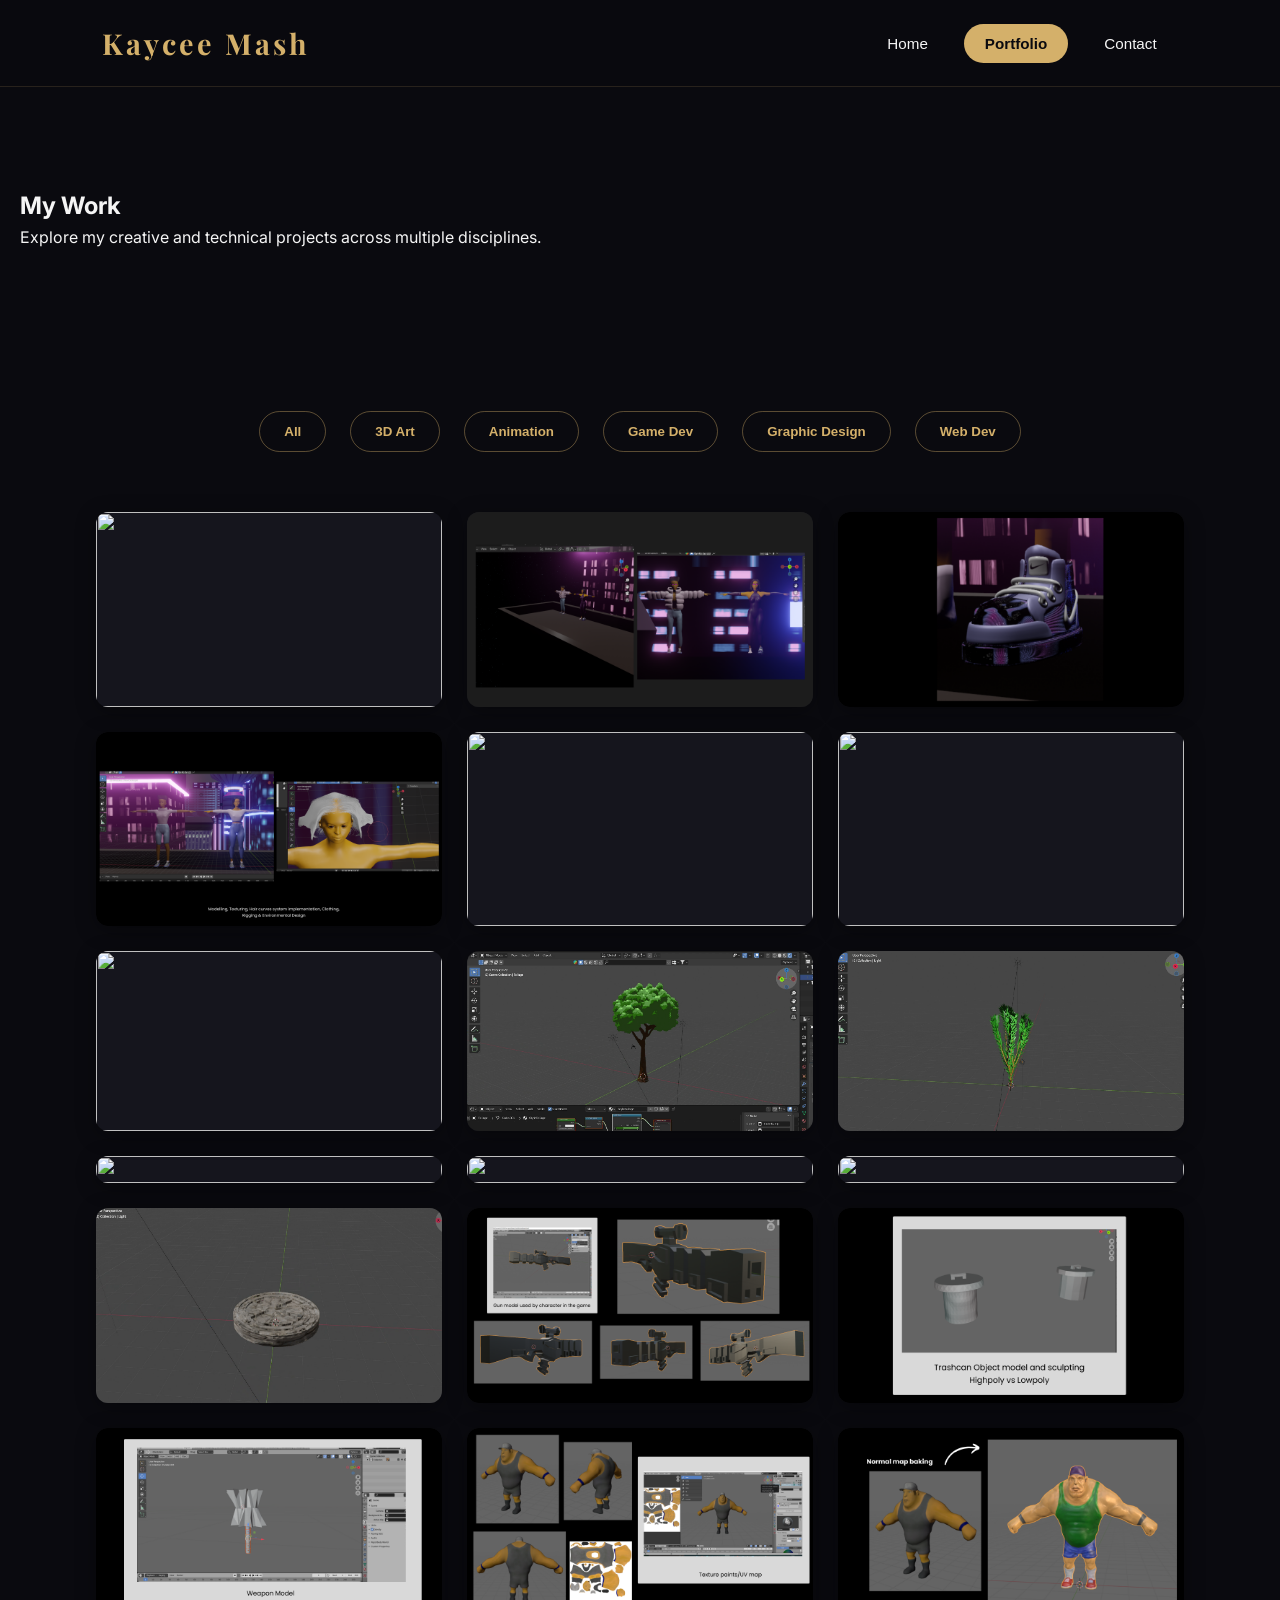
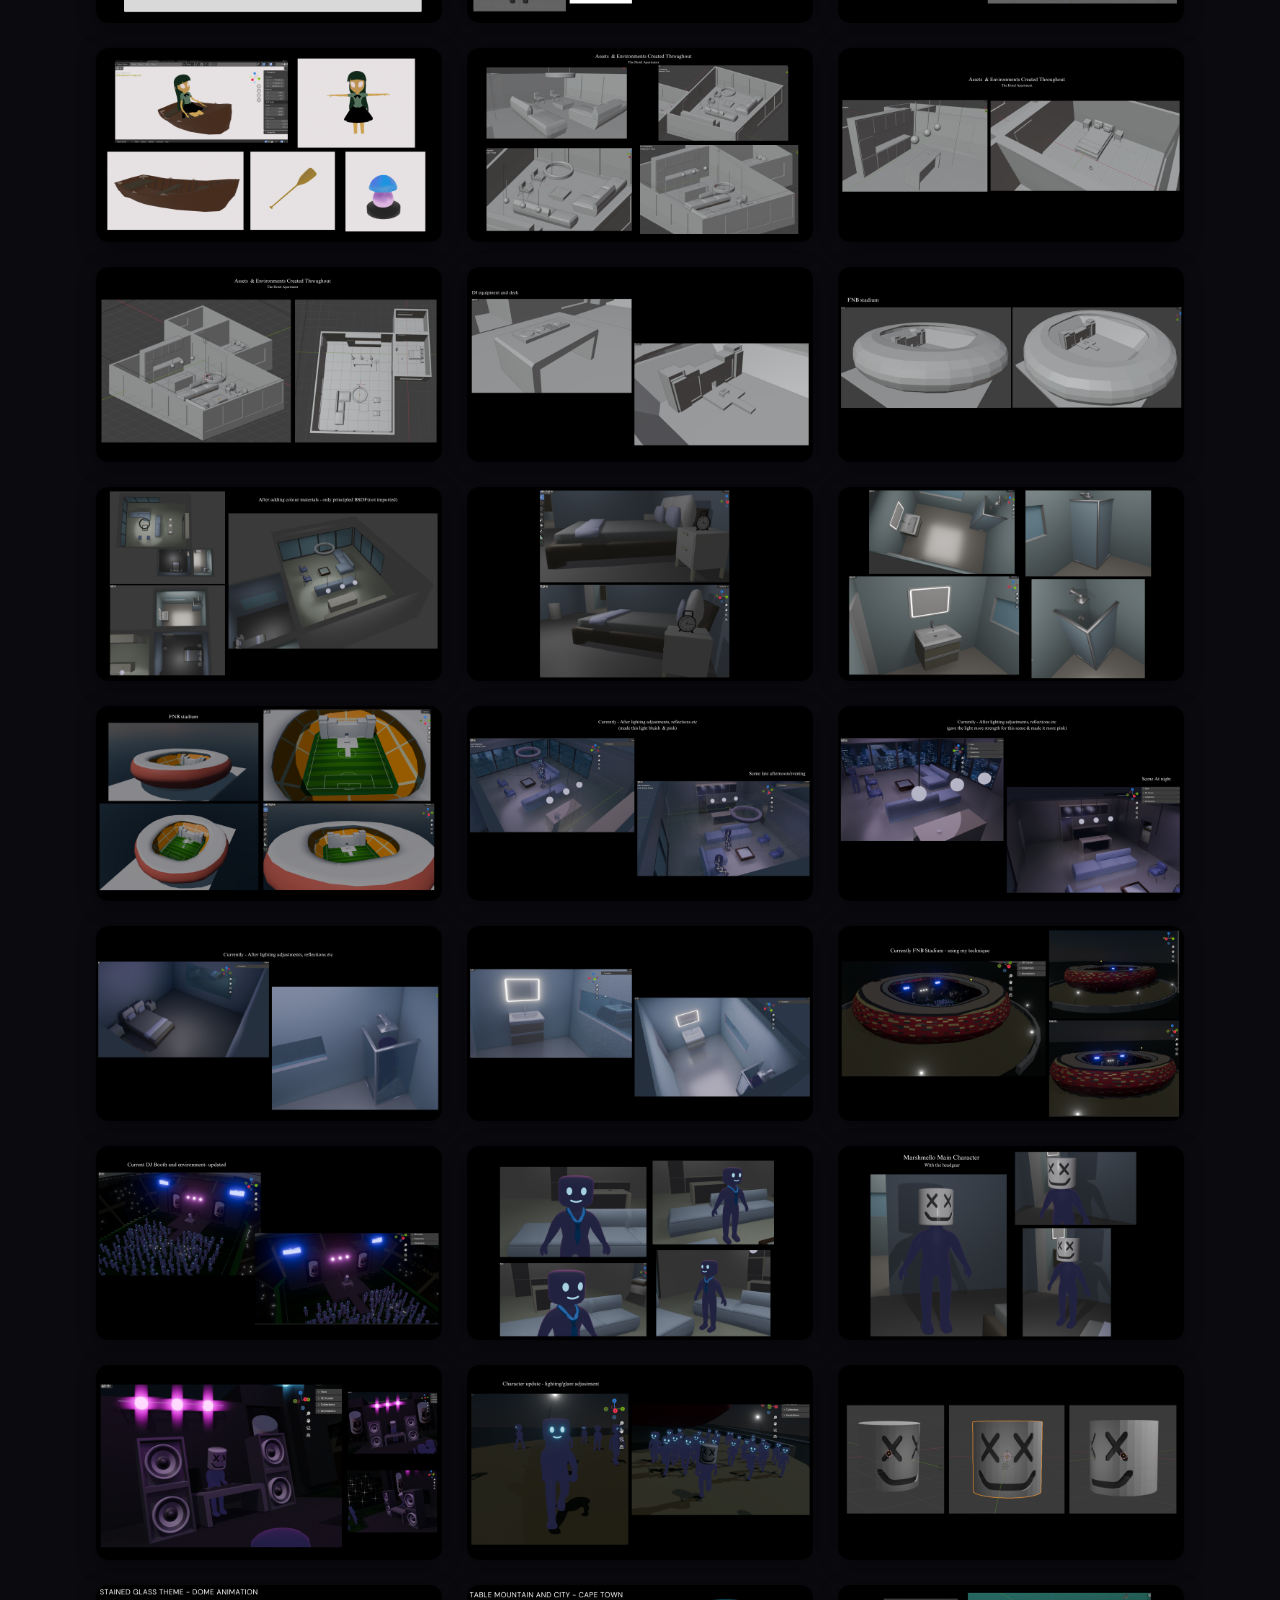
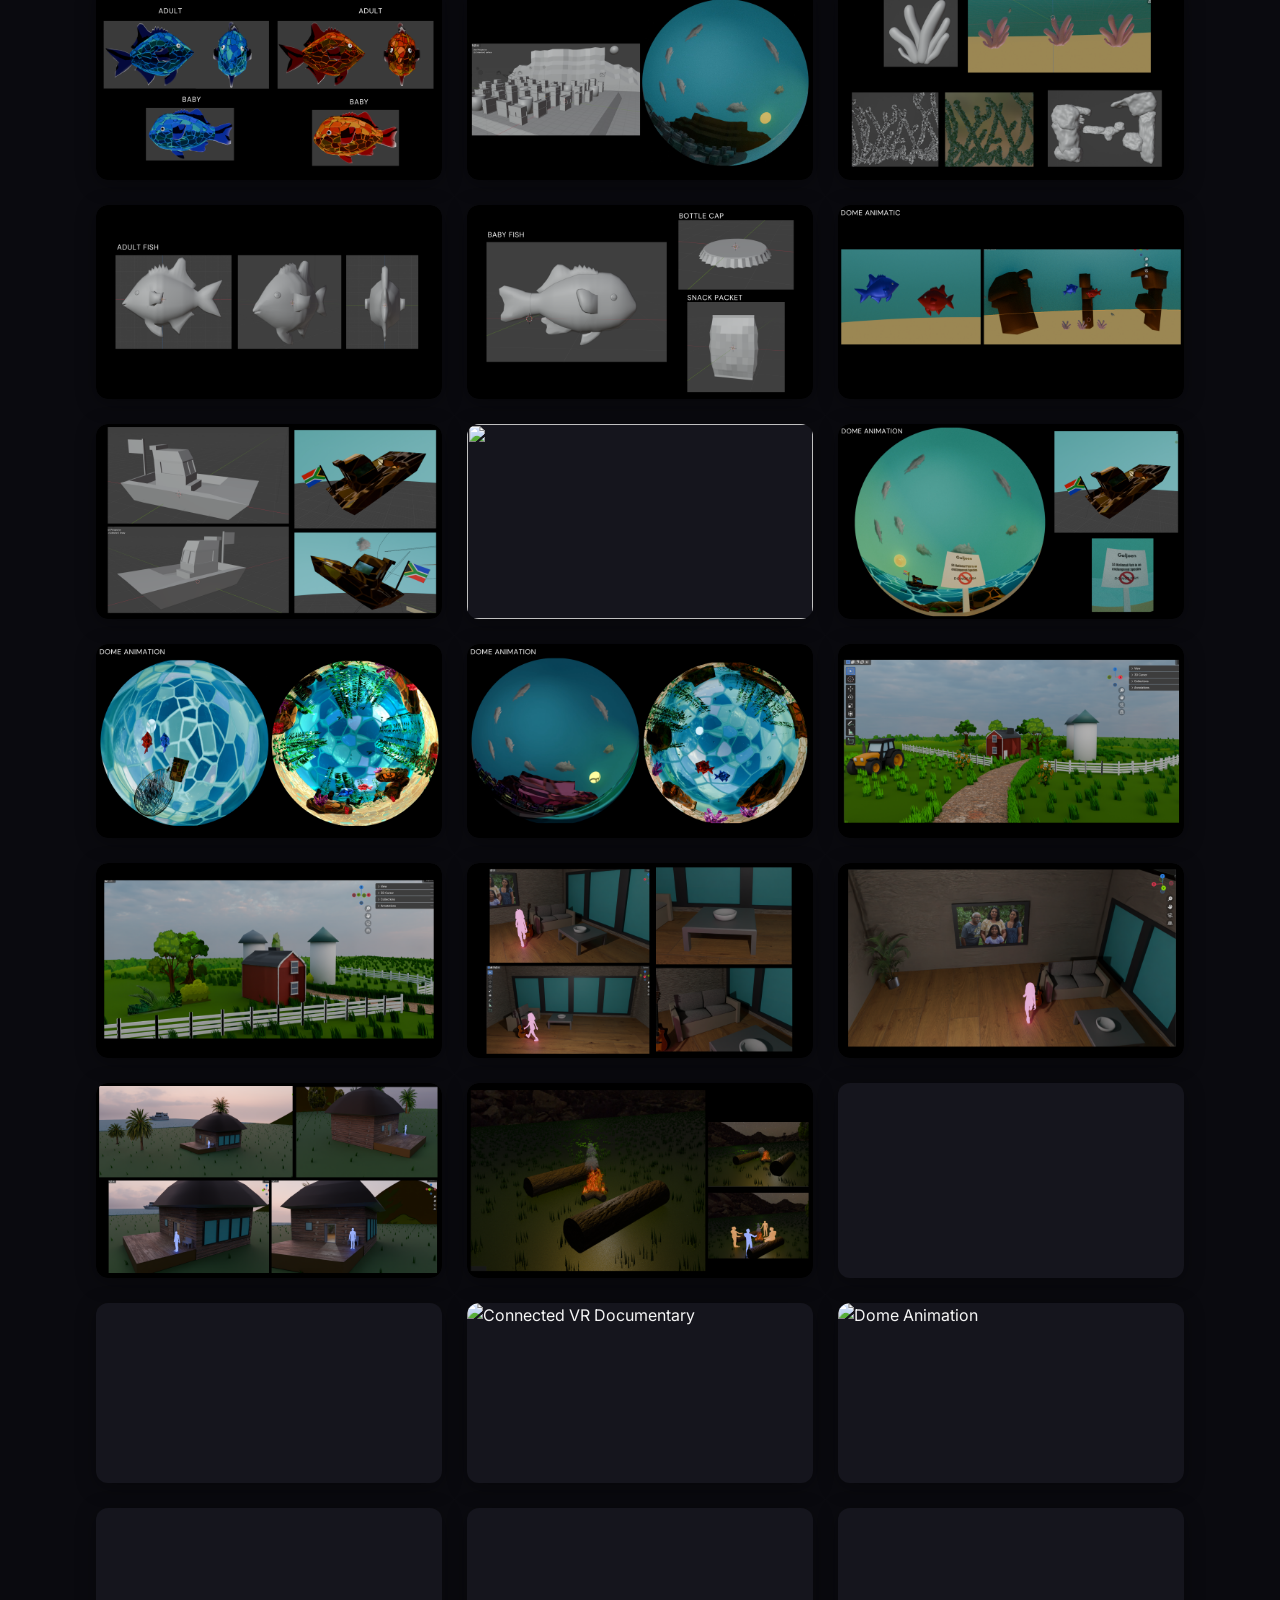
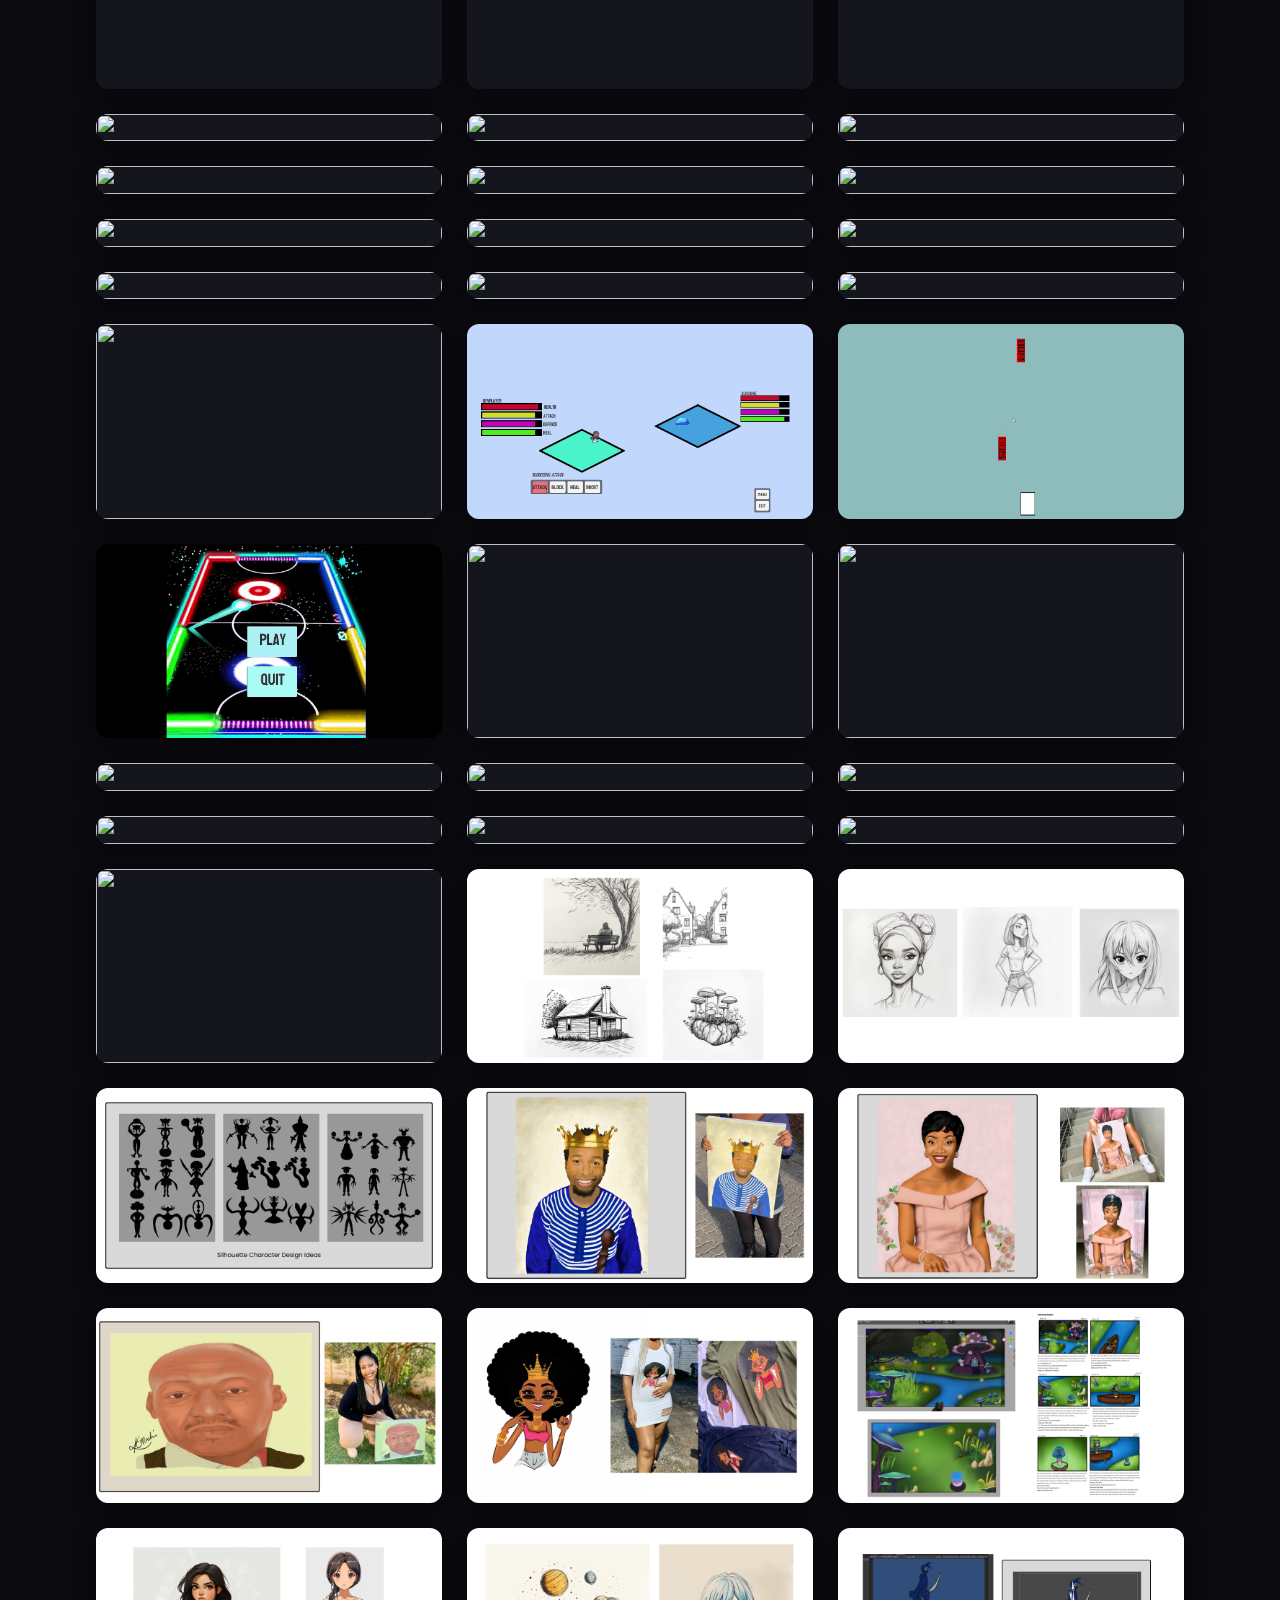
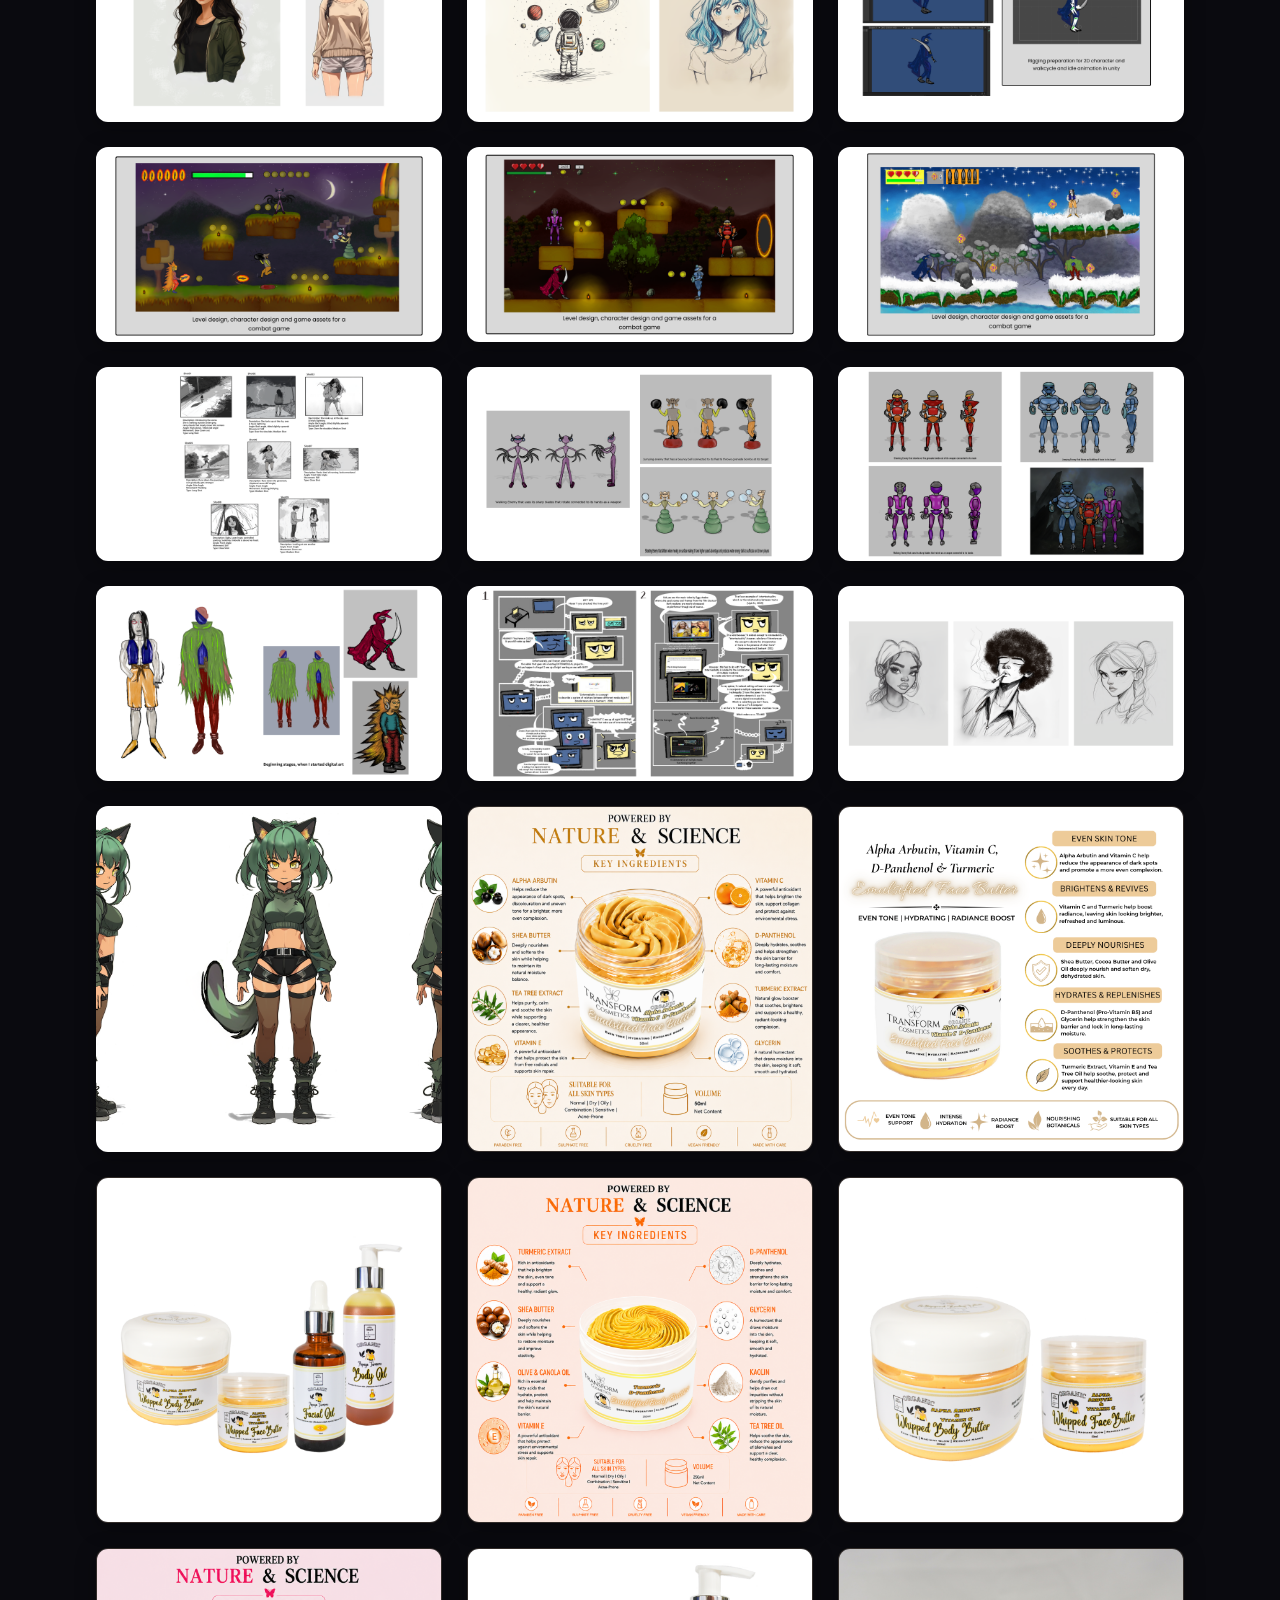
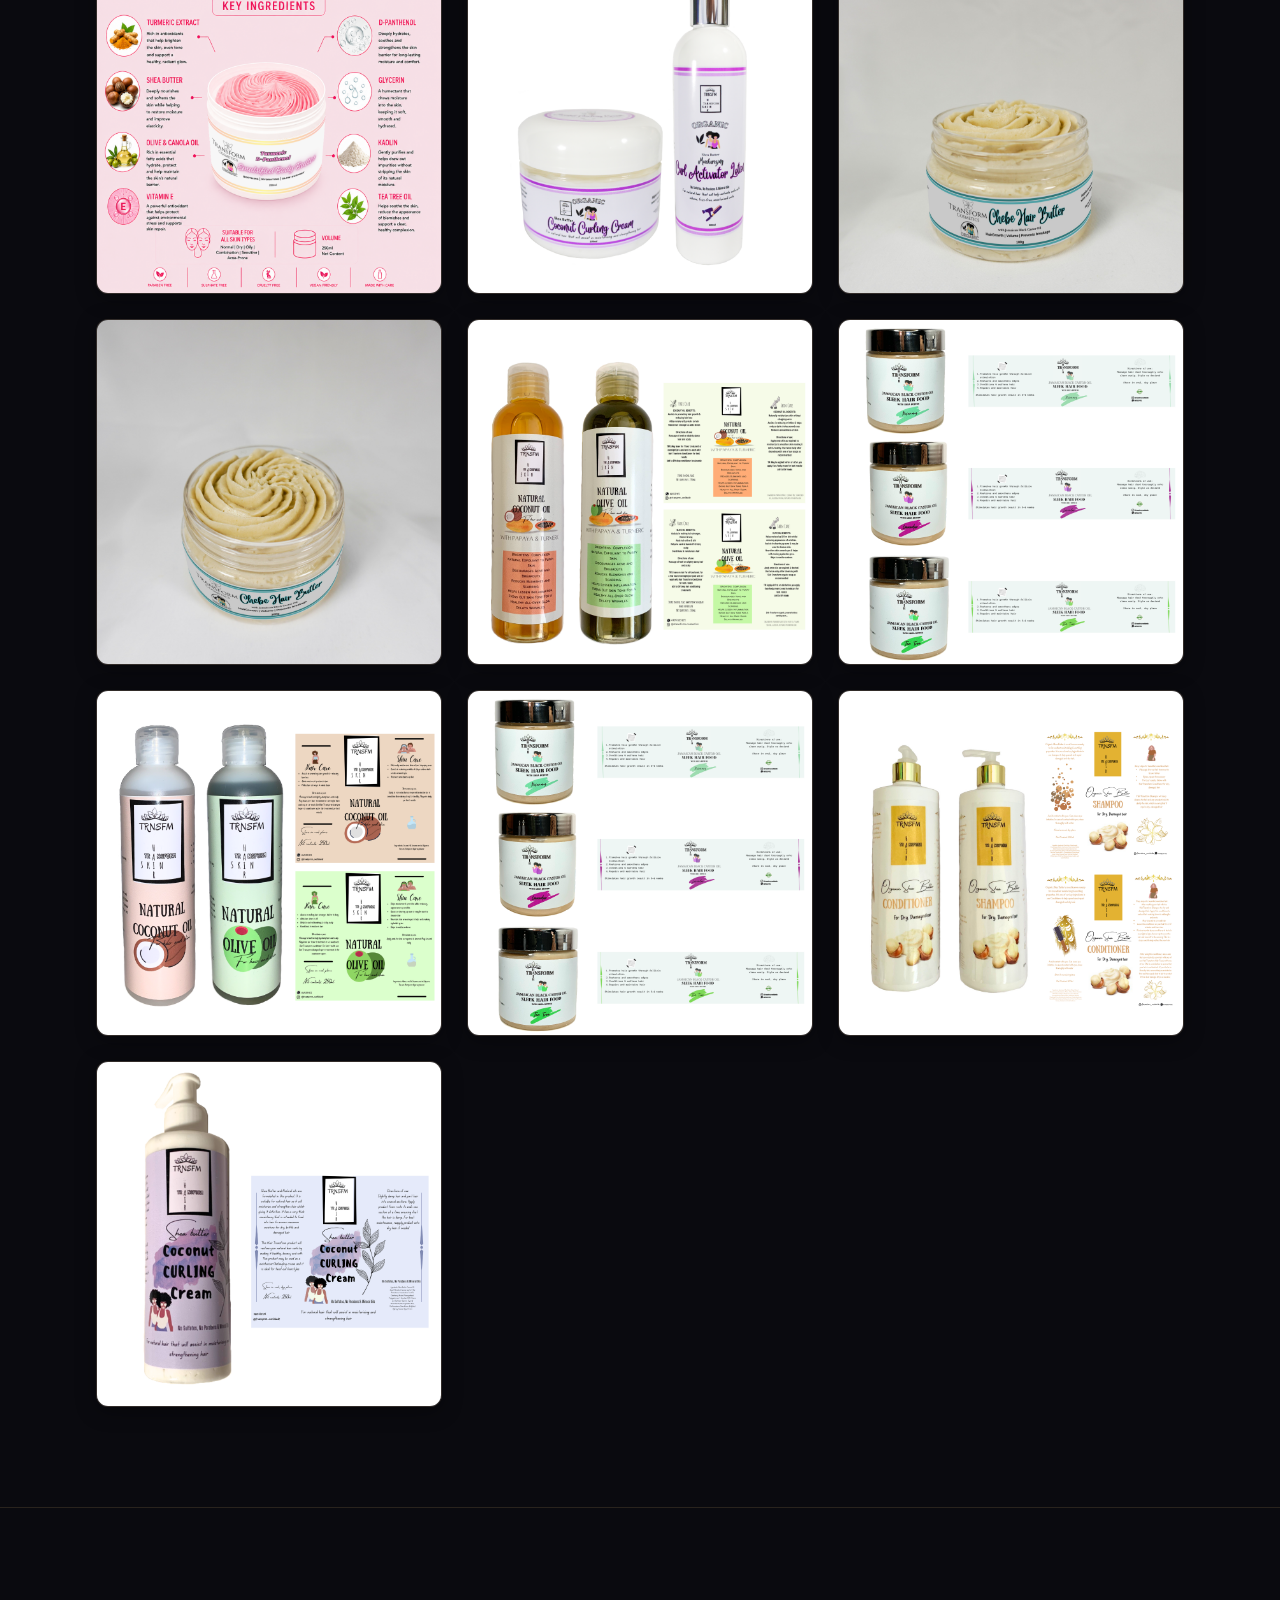
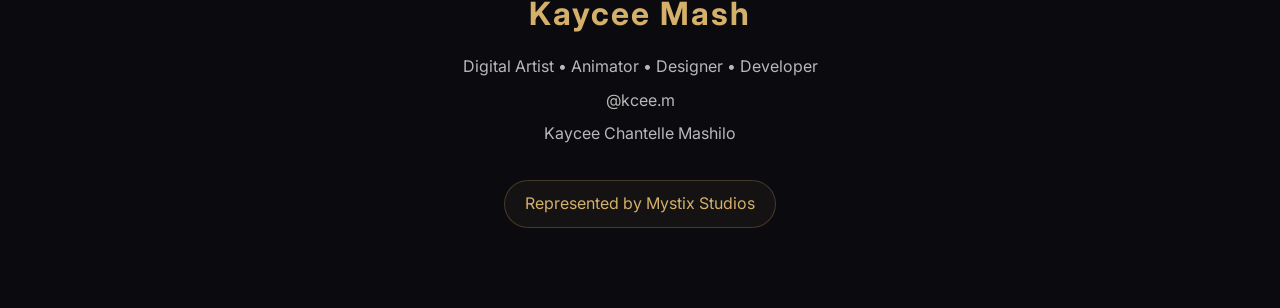
==== portfolio.html @ 0dd1ec4c "port" ====
<!DOCTYPE html>
<html lang="en">
<head>
    <meta charset="UTF-8">
    <meta name="viewport" content="width=device-width, initial-scale=1.0">
    <meta name="description" content="Description of your site">
    <meta name="keywords" content="Kaycee Mash, kcee.m, Kaycee Chantelle Mashilo, Kaycee Chantelle, Kaycee, Game Design, Art, Art in Johannesburg, Artist in Johannesburg, South African Artist, South African Art, South Africa Animation, South African Game Designers, South African Game developers, South African Gaming, Web Development, Artist, Website, Website creation, Web developers, painting, South African fine artist, Painting, Custom art, custom clothing, web designer, web design, game developer, game design, animator, cartoon artist, digital artists, vfx artists, motion graphics, motion graphic artists, illustrators, graphic designers, programmers, programming, coders, coding professional, 3D modelling, 3D art, 3D paintings, painter, johannesburg art">
    <title>Kaycee Mash</title>
    <link rel="stylesheet" href="CSS/styles.css"> <!-- Link to your CSS file -->
    <link rel="stylesheet" href="CSS/portfolio.css">
    <link rel="preconnect" href="https://fonts.googleapis.com">
    <link rel="preconnect" href="https://fonts.gstatic.com" crossorigin>
    <link href="https://fonts.googleapis.com/css2?family=Orbitron:wght@400;700&family=Inter:wght@300;400;600&display=swap" rel="stylesheet">
    <link href="https://fonts.googleapis.com/css2?family=Playfair+Display:wght@500;600;700&family=Inter:wght@300;400;500;600;700&display=swap" rel="stylesheet">
</head>
<body>
    <header>
        <div class="logo-container"> 
          <h2 class="logo-text">Kaycee Mash</h2> 
       </div> 

        <nav> <button id="homeBtn">Home</button> 
           <button id="portfolioBtn">Portfolio</button> 
           <button id="contactBtn">Contact</button> 
       </nav> 
    </header>

    <main>
        <section id="portfolio-hero">
          <h1>My Work</h1>
          <p>Explore my creative and technical projects across multiple disciplines.</p>
        </section>

       <!-- FILTER BUTTONS -->
       <div id="portfolio-filters">
          <button onclick="filterSelection('all')">All</button>
          <button onclick="filterSelection('art3d')">3D Art</button>
          <button onclick="filterSelection('animation')">Animation</button>
          <button onclick="filterSelection('game')">Game Dev</button>
          <button onclick="filterSelection('design')">Graphic Design</button>
          <button onclick="filterSelection('web')">Web Dev</button>
       </div>

       <!-- GRID -->
       <div class="portfolio-grid">
           <div class="portfolio-item art3d">
              <img src="3DModelling/Buidlings City.gif">
              <div class="portfolio-overlay">
                  <h3>JHB Buildings inpiration</h3>
                  <p>Blender • 3D Modelling • Personal</p>
              </div>
           </div>

           <div class="portfolio-item art3d">
              <img src="ModellingPort/32.png">
              <div class="portfolio-overlay">
                  <h3>JHB Project</h3>
                  <p>Blender • 3D Modelling • Personal</p>
              </div>
           </div>

           <div class="portfolio-item art3d">
              <img src="ModellingPort/33.png">
              <div class="portfolio-overlay">
                  <h3>JHB Project</h3>
                  <p>Blender • 3D Modelling • Personal</p>
              </div>
           </div>

           <div class="portfolio-item art3d">
              <img src="ModellingPort/35.png">
              <div class="portfolio-overlay">
                  <h3>JHB Project</h3>
                  <p>Blender • 3D Modelling • Personal</p>
              </div>
           </div>

           <div class="portfolio-item art3d"> 
              <img src="3DModelling/Male Model.gif">
              <div class="portfolio-overlay">
                  <h3>Male Basemesh</h3>
                  <p>Blender • 3D Modelling • Personal</p>
              </div>
           </div>

           <div class="portfolio-item art3d">
              <img src="3DModelling/Female base.gif">
              <div class="portfolio-overlay">
                  <h3>Female Basemesh</h3>
                  <p>Blender • 3D Modelling • Personal</p>
              </div>
           </div>

           <div class="portfolio-item art3d">
              <img src="3DModelling/Mountain final.gif">
              <div class="portfolio-overlay">
                  <h3>Mountain Game Asset</h3>
                  <p>Blender • 3D Modelling • Commissioned</p>
              </div>
           </div>

           <div class="portfolio-item art3d">
              <img src="3DModelling/Tree3.gif">
               <div class="portfolio-overlay">
                     <h3>Tree Game Asset</h3>
                     <p>Blender • 3D Modelling • Commissioned</p>
               </div>
           </div>

           <div class="portfolio-item art3d">
              <img src="3DModelling/Plamt 01.gif">
              <div class="portfolio-overlay">
                  <h3>Plant Game Asset</h3>
                  <p>Blender • 3D Modelling • Commissioned</p>
              </div>
           </div>

           <div class="portfolio-item art3d">
              <img src="3DModelling/Plant 02.gif">
              <div class="portfolio-overlay">
                  <h3>Plant Game Asset</h3>
                  <p>Blender • 3D Modelling • Commissioned</p>
              </div>
           </div>

           <div class="portfolio-item art3d">
              <img src="3DModelling/Plant 03.gif">
              <div class="portfolio-overlay">
                  <h3>Plant Game Asset</h3>
                  <p>Blender • 3D Modelling • Commissioned</p>
              </div>
           </div>

           <div class="portfolio-item art3d">
              <img src="3DModelling/Platform 01.gif">
              <div class="portfolio-overlay">
                  <h3>Platform Game Asset</h3>
                  <p>Blender • 3D Modelling • Commissioned</p>
              </div>
           </div>

           <div class="portfolio-item art3d">
              <img src="3DModelling/Platform 02.gif">
              <div class="portfolio-overlay">
                  <h3>Platform Game Asset</h3>
                  <p>Blender • 3D Modelling • Commissioned</p>
              </div>
           </div>

           <div class="portfolio-item art3d">
              <img src="ModellingPort/3.png">
              <div class="portfolio-overlay">
                  <h3>Gun - Game Asset</h3>
                  <p>Blender • 3D Modelling • GunAsset</p>
              </div>
           </div>

           <div class="portfolio-item art3d">
              <img src="ModellingPort/5.png">
              <div class="portfolio-overlay">
                  <h3>Trash HighPoly Sculpt vs LowPoly</h3>
                  <p>Blender • 3D Modelling • Sculpting</p>
              </div>
           </div>

           <div class="portfolio-item art3d">
              <img src="ModellingPort/4.png">
              <div class="portfolio-overlay">
                  <h3>Weapon Design</h3>
                  <p>Blender • 3D Modelling • WeaponAsset • Beginner</p>
              </div>
           </div>

           <div class="portfolio-item art3d">
              <img src="ModellingPort/7.png">
              <div class="portfolio-overlay">
                  <h3>3D Character Process</h3>
                  <p>Blender • 3D Modelling • Character • TexturePaint • UVMaps</p>
              </div>
           </div>

           <div class="portfolio-item art3d">
              <img src="ModellingPort/8.png">
              <div class="portfolio-overlay">
                  <h3>3D Character - Normal Map and Baking</h3>
                  <p>Blender • 3D Modelling • Character • NormalMaps</p>
              </div>
           </div>

           <div class="portfolio-item art3d">
              <img src="ModellingPort/31.png">
              <div class="portfolio-overlay">
                  <h3>3D Modelling Assets - Animation Project</h3>
                  <p>Blender • 3D Modelling • Assets</p>
              </div>
           </div>

           <div class="portfolio-item art3d">
              <img src="Marsh Project2/1.png">
              <div class="portfolio-overlay">
                  <h3>Marshmello Inspired Music Video - 3D Assets</h3>
                  <p>Blender • 3D Modelling • Assets</p>
              </div>
           </div>

           <div class="portfolio-item art3d">
              <img src="Marsh Project2/2.png">
              <div class="portfolio-overlay">
                  <h3>Marshmello Inspired Music Video - 3D Assets</h3>
                  <p>Blender • 3D Modelling • Assets</p>
              </div>
           </div>

           <div class="portfolio-item art3d">
              <img src="Marsh Project2/3.png">
              <div class="portfolio-overlay">
                  <h3>Marshmello Inspired Music Video - 3D Assets</h3>
                  <p>Blender • 3D Modelling • Assets</p>
              </div>
           </div>

           <div class="portfolio-item art3d">
              <img src="Marsh Project2/4.png">
              <div class="portfolio-overlay">
                  <h3>Marshmello Inspired Music Video - 3D Assets</h3>
                  <p>Blender • 3D Modelling • Assets</p>
              </div>
           </div>

           <div class="portfolio-item art3d">
              <img src="Marsh Project2/5.png">
              <div class="portfolio-overlay">
                  <h3>Marshmello Inspired Music Video - 3D Assets</h3>
                  <p>Blender • 3D Modelling • Assets</p>
              </div>
           </div>

           <div class="portfolio-item art3d">
              <img src="Marsh Project2/6.png">
              <div class="portfolio-overlay">
                  <h3>Marshmello Inspired Music Video - 3D Assets</h3>
                  <p>Blender • 3D Modelling • Assets</p>
              </div>
           </div>

           <div class="portfolio-item art3d">
              <img src="Marsh Project2/7.png">
              <div class="portfolio-overlay">
                  <h3>Marshmello Inspired Music Video - 3D Assets</h3>
                  <p>Blender • 3D Modelling • Assets</p>
              </div>
           </div>

           <div class="portfolio-item art3d">
              <img src="Marsh Project2/8.png">
              <div class="portfolio-overlay">
                  <h3>Marshmello Inspired Music Video - 3D Assets</h3>
                  <p>Blender • 3D Modelling • Assets</p>
              </div>
           </div>

           <div class="portfolio-item art3d">
              <img src="Marsh Project2/9.png">
              <div class="portfolio-overlay">
                  <h3>Marshmello Inspired Music Video - 3D Assets</h3>
                  <p>Blender • 3D Modelling • Assets</p>
              </div>
           </div>

           <div class="portfolio-item art3d">
              <img src="Marsh Project2/10.png">
              <div class="portfolio-overlay">
                  <h3>Marshmello Inspired Music Video - 3D Assets</h3>
                  <p>Blender • 3D Modelling • Assets</p>
              </div>
           </div>

           <div class="portfolio-item art3d">
              <img src="Marsh Project2/11.png">
              <div class="portfolio-overlay">
                  <h3>Marshmello Inspired Music Video - 3D Assets</h3>
                  <p>Blender • 3D Modelling • Assets</p>
              </div>
           </div>

           <div class="portfolio-item art3d">
              <img src="Marsh Project2/12.png">
              <div class="portfolio-overlay">
                  <h3>Marshmello Inspired Music Video - 3D Assets</h3>
                  <p>Blender • 3D Modelling • Assets</p>
              </div>
           </div>

           <div class="portfolio-item art3d">
              <img src="Marsh Project2/13.png">
              <div class="portfolio-overlay">
                  <h3>Marshmello Inspired Music Video - 3D Assets</h3>
                  <p>Blender • 3D Modelling • Assets</p>
              </div>
           </div>

           <div class="portfolio-item art3d">
              <img src="Marsh Project2/14.png">
              <div class="portfolio-overlay">
                  <h3>Marshmello Inspired Music Video - 3D Assets</h3>
                  <p>Blender • 3D Modelling • Assets</p>
              </div>
           </div>

           <div class="portfolio-item art3d">
              <img src="Marsh Project2/15.png">
              <div class="portfolio-overlay">
                  <h3>Marshmello Inspired Music Video - 3D Assets</h3>
                  <p>Blender • 3D Modelling • Assets</p>
              </div>
           </div>

           <div class="portfolio-item art3d">
              <img src="Marsh Project2/16.png">
              <div class="portfolio-overlay">
                  <h3>Marshmello Inspired Music Video - 3D Assets</h3>
                  <p>Blender • 3D Modelling • Assets</p>
              </div>
           </div>

           <div class="portfolio-item art3d">
              <img src="Marsh Project2/17.png">
              <div class="portfolio-overlay">
                  <h3>Marshmello Inspired Music Video - 3D Assets</h3>
                  <p>Blender • 3D Modelling • Assets</p>
              </div>
           </div>

           <div class="portfolio-item art3d">
              <img src="Marsh Project2/Stage.png">
              <div class="portfolio-overlay">
                  <h3>Marshmello Inspired Music Video - 3D Assets</h3>
                  <p>Blender • 3D Modelling • Assets</p>
              </div>
           </div>

           <div class="portfolio-item art3d">
              <img src="Marsh Project2/18.png">
              <div class="portfolio-overlay">
                  <h3>Marshmello Inspired Music Video - 3D Assets</h3>
                  <p>Blender • 3D Modelling • Assets</p>
              </div>
           </div>

           <div class="portfolio-item art3d">
              <img src="Marsh Project2/headgear.png">
              <div class="portfolio-overlay">
                  <h3>Marshmello Inspired Music Video - 3D Assets</h3>
                  <p>Blender • 3D Modelling • Assets</p>
              </div>
           </div>

           <div class="portfolio-item art3d">
              <img src="Dome and VR assets/1.png">
              <div class="portfolio-overlay">
                  <h3>Sea Invasion - 3D Assets</h3>
                  <p>Dome Animation Blender • 3D Modelling • Assets</p>
              </div>
           </div>

           <div class="portfolio-item art3d">
              <img src="Dome and VR assets/2.png">
              <div class="portfolio-overlay">
                  <h3>Sea Invasion - 3D Assets</h3>
                  <p>Dome Animation Blender • 3D Modelling • Assets</p>
              </div>
           </div>

           <div class="portfolio-item art3d">
              <img src="Dome and VR assets/3.png">
              <div class="portfolio-overlay">
                  <h3>Sea Invasion - 3D Assets</h3>
                  <p>Dome Animation Blender • 3D Modelling • Assets</p>
              </div>
           </div>

           <div class="portfolio-item art3d">
              <img src="Dome and VR assets/4.png">
              <div class="portfolio-overlay">
                  <h3>Sea Invasion - 3D Assets</h3>
                  <p>Dome Animation Blender • 3D Modelling • Assets</p>
              </div>
           </div>

           <div class="portfolio-item art3d">
              <img src="Dome and VR assets/5.png">
              <div class="portfolio-overlay">
                  <h3>Sea Invasion - 3D Assets</h3>
                  <p>Dome Animation Blender • 3D Modelling • Assets</p>
              </div>
           </div>

           <div class="portfolio-item art3d">
              <img src="Dome and VR assets/6.png">
              <div class="portfolio-overlay">
                  <h3>Sea Invasion - 3D Assets</h3>
                  <p>Dome Animation Blender • 3D Modelling • Assets</p>
              </div>
           </div>

           <div class="portfolio-item art3d">
              <img src="Dome and VR assets/7.png">
              <div class="portfolio-overlay">
                  <h3>Sea Invasion - 3D Assets</h3>
                  <p>Dome Animation Blender • 3D Modelling • Assets</p>
              </div>
           </div>

           <div class="portfolio-item art3d">
              <img src="Dome and VR assets/boat.gif">
              <div class="portfolio-overlay">
                  <h3>Sea Invasion - 3D Assets</h3>
                  <p>Dome Animation Blender • 3D Modelling • Assets</p>
              </div>
           </div>

           <div class="portfolio-item art3d">
              <img src="Dome and VR assets/8.png">
              <div class="portfolio-overlay">
                  <h3>Sea Invasion - 3D Assets</h3>
                  <p>Dome Animation Blender • 3D Modelling • Assets</p>
              </div>
           </div>

           <div class="portfolio-item art3d">
              <img src="Dome and VR assets/9.png">
              <div class="portfolio-overlay">
                  <h3>Sea Invasion - 3D Assets</h3>
                  <p>Dome Animation Blender • 3D Modelling • Assets</p>
              </div>
           </div>

           <div class="portfolio-item art3d">
              <img src="Dome and VR assets/10.png">
              <div class="portfolio-overlay">
                  <h3>Sea Invasion - 3D Assets</h3>
                  <p>Dome Animation Blender • 3D Modelling • Assets</p>
              </div>
           </div>

           <div class="portfolio-item art3d">
              <img src="Dome and VR assets/12.png">
              <div class="portfolio-overlay">
                  <h3>Connected - VR Documentary - 3D Assets</h3>
                  <p>Virtual Reality Animation Blender • 3D Modelling • Assets</p>
              </div>
           </div>

           <div class="portfolio-item art3d">
              <img src="Dome and VR assets/13.png">
              <div class="portfolio-overlay">
                  <h3>Connected - VR Documentary - 3D Assets</h3>
                  <p>Virtual Reality Animation Blender • 3D Modelling • Assets</p>
              </div>
           </div>

           <div class="portfolio-item art3d">
              <img src="Dome and VR assets/14.png">
              <div class="portfolio-overlay">
                  <h3>Connected - VR Documentary - 3D Assets</h3>
                  <p>Virtual Reality Animation Blender • 3D Modelling • Assets</p>
              </div>
           </div>

           <div class="portfolio-item art3d">
              <img src="Dome and VR assets/15.png">
              <div class="portfolio-overlay">
                  <h3>Connected - VR Documentary - 3D Assets</h3>
                  <p>Virtual Reality Animation Blender • 3D Modelling • Assets</p>
              </div>
           </div>

           <div class="portfolio-item art3d">
              <img src="Dome and VR assets/16.png">
              <div class="portfolio-overlay">
                  <h3>Connected - VR Documentary - 3D Assets</h3>
                  <p>Virtual Reality Animation Blender • 3D Modelling • Assets</p>
              </div>
           </div>

           <div class="portfolio-item art3d">
              <img src="Dome and VR assets/17.png">
              <div class="portfolio-overlay">
                  <h3>Connected - VR Documentary - 3D Assets</h3>
                  <p>Virtual Reality Animation Blender • 3D Modelling • Assets</p>
              </div>
           </div>



           <div class="portfolio-item animation" data-video="https://res.cloudinary.com/dus01xtjh/video/upload/v1778345645/Final_MarshProject_Official_xi4tce.mp4">
               <video autoplay loop muted playsinline>
                 <source src="https://res.cloudinary.com/dus01xtjh/video/upload/v1778345645/Final_MarshProject_Official_xi4tce.mp4" type="video/mp4">
               </video>
               <div class="portfolio-overlay">
                  <h3>Behind the Mask</h3>
                  <p>3D Animation • 3D Modelled - All Assets & Characters • Music Video • Solo</p>
               </div>
           </div>

           <div class="portfolio-item animation" data-video="https://res.cloudinary.com/dus01xtjh/video/upload/v1778345526/AnimExam1_cib81v.mp4">
              <video autoplay loop muted playsinline>
                 <source src="https://res.cloudinary.com/dus01xtjh/video/upload/v1778345526/AnimExam1_cib81v.mp4" type="video/mp4">
              </video>
              <div class="portfolio-overlay">
                  <h3>Random Rain</h3>
                  <p>3D Animation • 3D Modelling Assets • VFX • Character Facial Animation • Solo</p>
               </div>
           </div>

         

           <div class="portfolio-item animation" data-type="youtube" data-video="bq21fjhNz_8">
               <img src="Animations/VR Short Scene.gif" alt="Connected VR Documentary">

               <div class="portfolio-overlay">
                  <h3>Connected - Best viewed in VR Headsets</h3>
                  <p>Immersive VR Documentary • Collaborative Project</p>
              </div>
           </div>

           <div class="portfolio-item animation" data-type="youtube" data-video="4IQQcdo22fc">
               <img src="Animations/Dome viewer Short.gif" alt="Dome Animation">

               <div class="portfolio-overlay">
                  <h3>Sea Invasion - Best viewed in Dome</h3>
                  <p>Immersive Dome Projection • 3D Animation • 3D Modelling - All • Stained Glass theme • Collaborative Project</p>
              </div>
           </div>

           <div class="portfolio-item animation" data-video="https://res.cloudinary.com/dus01xtjh/video/upload/v1778345646/Exam_Video1_cuklqr.mp4">
              <video autoplay loop muted playsinline>
                 <source src="https://res.cloudinary.com/dus01xtjh/video/upload/v1778345646/Exam_Video1_cuklqr.mp4" type="video/mp4">
              </video>
              <div class="portfolio-overlay">
                  <h3>Mushroom Creature Shock</h3>
                  <p>2D & 3D Blended Animation  • Beginner • Solo</p>
              </div>
           </div>

           <div class="portfolio-item animation" data-video="https://res.cloudinary.com/dus01xtjh/video/upload/v1778345497/Assignment1_BallAnimFinal_mefksp.mp4">
             <video autoplay loop muted playsinline>
                 <source src="https://res.cloudinary.com/dus01xtjh/video/upload/v1778345497/Assignment1_BallAnimFinal_mefksp.mp4" type="video/mp4">
             </video>
             <div class="portfolio-overlay">
                  <h3>Bouncy Ball Animation</h3>
                  <p>3D Modelled - Environment • Purpose: Ball expression & animation principles practice • Intermediate • Solo</p>
               </div>
           </div>

           <div class="portfolio-item animation" data-video="https://res.cloudinary.com/dus01xtjh/video/upload/v1778345497/FinalClip01_zeivoy.mp4">
              <video autoplay loop muted playsinline>
                  <source src="https://res.cloudinary.com/dus01xtjh/video/upload/v1778345497/FinalClip01_zeivoy.mp4" type="video/mp4">
              </video>
              <div class="portfolio-overlay">
                  <h3>Sad Ball Walking Animation</h3>
                  <p>3D Animation • Purpose: Walking & Ball expression • Beginner • Solo</p>
              </div> 
           </div>

           <div class="portfolio-item animation">
              <img src="Animations/blambo walkcycle.gif">
              <div class="portfolio-overlay">
                  <h3>Walcycle and Rigging</h3>
                  <p> 3D Animation • Beginner • Walcycle Animation</p>
              </div>
           </div>


           <div class="portfolio-item game">
              <img src="Games/Zombie Game.gif">
              <div class="portfolio-overlay">
                  <h3>Zombie Game</h3>
                  <p>Unity • Advanced • Gameplay</p>
              </div>
           </div>

           <div class="portfolio-item game" data-type="youtube" data-video="e7Gbp9H804s">
              <img src="https://img.youtube.com/vi/e7Gbp9H804s/hqdefault.jpg">
              <div class="portfolio-overlay">
                  <h3>Stealth Gameplay</h3>
                  <p>Unity • Advanced • Gameplay</p>
              </div>
           </div>

           <div class="portfolio-item game" data-type="youtube" data-video="ehFFU6lcq5U">
               <img src="https://img.youtube.com/vi/ehFFU6lcq5U/hqdefault.jpg">

               <div class="portfolio-overlay">
                  <h3>Empires of the Sun Gameplay Pitch</h3>
                  <p>African Inspired Game Concept • Collaborative • Commissioned Project</p>
              </div>
           </div>

           <div class="portfolio-item game">
              <img src="Games/Level Design Game.gif">
              <div class="portfolio-overlay">
                  <h3>Level Design Game</h3>
                  <p>Unity • Advanced • Gameplay</p>
              </div>
           </div>

           <div class="portfolio-item game">
              <img src="Games/Car Racing game.gif">
              <div class="portfolio-overlay">
                  <h3>Car Racing Game</h3>
                  <p>Unity • Advanced • Gameplay</p>
              </div>
           </div>

           <div class="portfolio-item game">
              <img src="Games/2D Platformer Game.gif">
              <div class="portfolio-overlay">
                  <h3>2D Platformer Game</h3>
                  <p>Unity • Advanced • Gameplay</p>
              </div>
           </div>

           <div class="portfolio-item game">
              <img src="Games/Animal Care Game.gif">
              <div class="portfolio-overlay">
                  <h3>Animal Care Game</h3>
                  <p>Unity • Advanced • Gameplay</p>
              </div>
           </div>

           <div class="portfolio-item game">
              <img src="Games/Twin Stick Shooter Game2.gif">
              <div class="portfolio-overlay">
                  <h3>Twin Stick Shooter Game</h3>
                  <p>Unity • Intermediate • Gameplay</p>
              </div>
           </div>

           <div class="portfolio-item game">
              <img src="Games/Traffic Jam Simulation.gif">
              <div class="portfolio-overlay">
                  <h3>Traffic Jam Simulation</h3>
                  <p>Unity • Intermediate • Gameplay</p>
              </div>
           </div>

           <div class="portfolio-item game">
              <img src="Games/Ticket to Ride Simulation.gif">
              <div class="portfolio-overlay">
                  <h3>Ticket to Ride Simulation</h3>
                  <p>Unity • Intermediate • Gameplay</p>
              </div>
           </div>

           <div class="portfolio-item game">
              <img src="Games/Game - FPS.gif">
              <div class="portfolio-overlay">
                  <h3>FPS Game - Exploration</h3>
                  <p>Unity • Intermediate • Gameplay</p>
              </div>
           </div>

           <div class="portfolio-item game">
              <img src="Games/BombBloopers.gif">
              <div class="portfolio-overlay">
                  <h3>BombBloopers</h3>
                  <p>Unity • Beginner • Gameplay</p>
              </div>
           </div>

           <div class="portfolio-item game">
              <img src="Games/Turned Based Combat Game .gif">
              <div class="portfolio-overlay">
                  <h3>Turned Based Combat Game</h3>
                  <p>Unity • Beginner • Gameplay</p>
              </div>
           </div>


           <div class="portfolio-item game">
              <img src="Games/02.gif">
              <div class="portfolio-overlay">
                  <h3>Dodging Game Prototype</h3>
                  <p>Unity • Beginner • Gameplay</p>
              </div>
           </div>

           <div class="portfolio-item game">
              <img src="Games/Air Hockey Game.gif">
              <div class="portfolio-overlay">
                  <h3>Air Hockey Game</h3>
                  <p>Unity • Beginner • Gameplay</p>
              </div>
           </div>

           <div class="portfolio-item game">
              <img src="Games/Billiards Game.gif">
              <div class="portfolio-overlay">
                  <h3>Billiards Game</h3>
                  <p>Unity • Beginner • Gameplay</p>
              </div>
           </div>

           <div class="portfolio-item game">
              <img src="Games/Twine Game.gif">
              <div class="portfolio-overlay">
                  <h3>Covid-19 Pandemic Experience Prototype</h3>
                  <p>Unity • Beginner • Gameplay</p>
              </div>
           </div>

           <div class="portfolio-item game">
              <img src="Games/Angry Birds Concept.gif">
              <div class="portfolio-overlay">
                  <h3>Angry Birds Concept</h3>
                  <p>Unity • Beginner • Gameplay</p>
              </div>
           </div>

           <div class="portfolio-item game">
              <img src="Games/Game - InventorySystem.gif">
              <div class="portfolio-overlay">
                  <h3>Inventory System Prototype</h3>
                  <p>Unity • Beginner • Gameplay</p>
              </div>
           </div>

           <div class="portfolio-item web">
               <img src="Web/Website - TransformCosmetics.gif">

               <div class="portfolio-overlay">
                  <h3>Transform Cosmetics Ecommerce Website</h3>
                  <p>React • Ecommerce • HTML • CSS • JS • Advanced</p>

                   <div class="project-links">
                      <a href="https://kceem.github.io/transform_cosmetics_app/" target="_blank">Github Site</a>
                   </div>
              </div>

            </div>

            <div class="portfolio-item web">
               <img src="Web/Website-Plantful life.gif">

               <div class="portfolio-overlay">
                  <h3>Plantful Life - Vegan x Vegetarian Website</h3>
                  <p>API Integration • Commercial • HTML • CSS • JS • Intermediate</p>

                   <div class="project-links">
                      <a href="https://kceem.github.io/Commercial-Website/" target="_blank">Github Site</a>
                   </div>
              </div>

            </div>

           <div class="portfolio-item web">
               <img src="Web/Website - First.gif">

               <div class="portfolio-overlay">
                  <h3>Portfolio Website</h3>
                  <p>Responsive • HTML • CSS • JS • Beginner</p>

                   <div class="project-links">
                      <a href="https://wits-digital-arts-interactive-media.github.io/WSOA3028A_2160511/" target="_blank">Github Site</a>
                   </div>
              </div>

            </div>

            <div class="portfolio-item web">
               <img src="Web/Website - Mystix Studios.gif">

               <div class="portfolio-overlay">
                  <h3>Mystix Studios Prototype</h3>
                  <p>Responsive • HTML • CSS • JS • Advanced</p>

                   <div class="project-links">
                      <a href="https://mystixstudios.co.za/" target="_blank">Live Site</a>
                   </div>
              </div>

            </div>

            <div class="portfolio-item web">
               <img src="Web/Website - GBV registry app.gif">

               <div class="portfolio-overlay">
                  <h3>GBV Registry Prototype</h3>
                  <p>Responsive • HTML • CSS • JS • Advanced</p>

                   <div class="project-links">
                      <a href="genderbasedviolenceapp.netlify.app" target="_blank">Live Site</a>
                      <a href="https://kceem.github.io/gbv-app/" target="_blank">Github Site</a>
                   </div>
              </div>

            </div>

           <div class="portfolio-item design">
               <img src="Graphics/Copy of Portfolio (1).png">
               <div class="portfolio-overlay">
                   <h3>Graphic Sketches</h3>
                   <p>Environment • DigitalPencil • Visuals</p>
               </div>
           </div>

           <div class="portfolio-item design">
               <img src="Graphics/Copy of Portfolio (2).png">
               <div class="portfolio-overlay">
                   <h3>Graphic Sketches</h3>
                   <p>CharacterDesign • DigitalPencil • Visuals</p>
               </div>
           </div>

           <div class="portfolio-item design">
               <img src="Graphics/Copy of Portfolio (3).png">
               <div class="portfolio-overlay">
                   <h3>Silhoutte Character Designs</h3>
                   <p>CharacterDesign • DigitallPaint • Visuals</p>
               </div>
           </div>

           <div class="portfolio-item design">
               <img src="Graphics/Copy of Portfolio (4).png">
               <div class="portfolio-overlay">
                   <h3>Digital Portrait Painting</h3>
                   <p>Portrait • DigitalPaint • Visuals • CanvasPrinting</p>
               </div>
           </div>

           <div class="portfolio-item design">
               <img src="Graphics/Copy of Portfolio (5).png">
               <div class="portfolio-overlay">
                   <h3>Digital Portrait Painting</h3>
                   <p>Portrait • DigitalPaint • Visuals • CanvasPrinting</p>
               </div>
           </div>

           <div class="portfolio-item design">
               <img src="Graphics/Copy of Portfolio (6).png">
               <div class="portfolio-overlay">
                   <h3>Digital Portrait Painting</h3>
                   <p>Portrait • DigitalPaint • Visuals • CanvasPrinting</p>
               </div>
           </div>

           <div class="portfolio-item design">
               <img src="Graphics/Copy of Portfolio (12).png">
               <div class="portfolio-overlay">
                   <h3>Digital Logo</h3>
                   <p>HandPainted • DigitalReference • Visuals</p>
               </div>
           </div>

           <div class="portfolio-item design">
               <img src="Graphics/Copy of Portfolio (11).png">
               <div class="portfolio-overlay">
                   <h3>Storyboard and ShotList</h3>
                   <p>Storyboarding • DigitalPainting • Visuals</p>
               </div>
           </div>

           <div class="portfolio-item design">
               <img src="Graphics/Copy of Portfolio (13).png">
               <div class="portfolio-overlay">
                   <h3>Digital Characters</h3>
                   <p>Character Design • DigitalPainting • Visuals</p>
               </div>
           </div>

           <div class="portfolio-item design">
               <img src="Graphics/Copy of Portfolio (14).png">
               <div class="portfolio-overlay">
                   <h3>Digital Art</h3>
                   <p>Concept • Character Sketch • DigitalPainting • Visuals</p>
               </div>
           </div>

           <div class="portfolio-item design">
               <img src="Graphics/Copy of Portfolio (15).png">
               <div class="portfolio-overlay">
                   <h3>Digital Character for Unity Animation</h3>
                   <p>UnityRigging • Character Sprite • DigitalPainting • Visuals</p>
               </div>
           </div>

           <div class="portfolio-item design">
               <img src="Graphics/Copy of Portfolio (16).png">
               <div class="portfolio-overlay">
                   <h3>Level Design Concept</h3>
                   <p>LevelDesign • GameConcept • DigitalPainting • Visuals</p>
               </div>
           </div>

           <div class="portfolio-item design">
               <img src="Graphics/Copy of Portfolio (17).png">
               <div class="portfolio-overlay">
                   <h3>Level Design Concept</h3>
                   <p>LevelDesign • GameConcept • DigitalPainting • Visuals</p>
               </div>
           </div>

           <div class="portfolio-item design">
               <img src="Graphics/Copy of Portfolio (18).png">
               <div class="portfolio-overlay">
                   <h3>Level Design Concept</h3>
                   <p>LevelDesign • GameConcept • DigitalPainting • Visuals</p>
               </div>
           </div>

           <div class="portfolio-item design">
               <img src="Graphics/Storyboard.png">
               <div class="portfolio-overlay">
                   <h3>Storyboard and ShotList</h3>
                   <p>Storyboarding • DigitalPainting • Visuals</p>
               </div>
           </div>

           <div class="portfolio-item design">
               <img src="Graphics/Copy of Portfolio (19).png">
               <div class="portfolio-overlay">
                   <h3>Character Design and Turnaround</h3>
                   <p>CharacterDesign • Special abilities for Game • DigitalPainting • Visuals</p>
               </div>
           </div>

           <div class="portfolio-item design">
               <img src="Graphics/Copy of Portfolio (20).png">
               <div class="portfolio-overlay">
                   <h3>Character Design and Turnaround</h3>
                   <p>CharacterDesign • Special abilities for Game • DigitalPainting • Visuals</p>
               </div>
           </div>

           <div class="portfolio-item design">
               <img src="Graphics/Copy of Portfolio (22).png">
               <div class="portfolio-overlay">
                   <h3>Character Design and Turnaround</h3>
                   <p>CharacterDesign • Special abilities for Game • DigitalPainting • Visuals</p>
               </div>
           </div>

           <div class="portfolio-item design">
               <img src="Graphics/Copy of Portfolio (21).png">
               <div class="portfolio-overlay">
                   <h3>Comic - Intermediality & Intertextuality</h3>
                   <p>DigitalComic • DigitalArtTheory • DigitalPainting • Visuals</p>
               </div>
           </div>

           <div class="portfolio-item design">
               <img src="Graphics/Copy of Portfolio.png">
               <div class="portfolio-overlay">
                   <h3>Digital Sketches</h3>
                   <p>DigitalCharacters • DigitalPainting • Visuals</p>
               </div>
           </div>

           <div class="portfolio-item design">
               <img src="Graphics/Character Turnaround final.png">
               <div class="portfolio-overlay">
                   <h3>Character Design and Turnaround</h3>
                   <p>CharacterDesign • Special abilities for Game • DigitalPainting • Visuals</p>
               </div>
           </div>

           <div class="portfolio-item design product-design">
               <img src="Graphics/Product Images and Specifications (4).png">
               <div class="portfolio-overlay">
                   <h3>Product Design, Labels and Visuals</h3>
                   <p>Product Design • Photography • Visuals • Product Cut Outs • Graphic Editing • Social Media Visuals</p>
               </div>
           </div>

           <div class="portfolio-item design product-design">
               <img src="Graphics/Product Images and Specifications (3).png">
               <div class="portfolio-overlay">
                   <h3>Product Design, Labels and Visuals</h3>
                   <p>Product Design • Photography • Visuals • Product Cut Outs • Graphic Editing • Social Media Visuals</p>
               </div>
           </div>

           <div class="portfolio-item design product-design">
               <img src="Graphics/Sets ideas (1).png">
               <div class="portfolio-overlay">
                   <h3>Product Design, Labels and Visuals</h3>
                   <p>Product Design • Photography • Visuals • Product Cut Outs • Graphic Editing • Social Media Visuals</p>
               </div>
           </div>

           <div class="portfolio-item design product-design">
               <img src="Graphics/Product Images and Specifications (1).png">
               <div class="portfolio-overlay">
                   <h3>Product Design, Labels and Visuals</h3>
                   <p>Product Design • Photography • Visuals • Product Cut Outs • Graphic Editing • Social Media Visuals</p>
               </div>
           </div>

           <div class="portfolio-item design product-design">
               <img src="Graphics/Sets ideas (2).png">
               <div class="portfolio-overlay">
                   <h3>Product Design, Labels and Visuals</h3>
                   <p>Product Design • Photography • Visuals • Product Cut Outs • Graphic Editing • Social Media Visuals</p>
               </div>
           </div>

           <div class="portfolio-item design product-design">
               <img src="Graphics/Product Images and Specifications (2).png">
               <div class="portfolio-overlay">
                   <h3>Product Design, Labels and Visuals</h3>
                   <p>Product Design • Photography • Visuals • Product Cut Outs • Graphic Editing • Social Media Visuals</p>
               </div>
           </div>

           <div class="portfolio-item design product-design">
               <img src="Graphics/Sets ideas.png">
               <div class="portfolio-overlay">
                   <h3>Product Design, Labels and Visuals</h3>
                   <p>Product Design • Photography • Visuals • Product Cut Outs • Graphic Editing • Social Media Visuals</p>
               </div>
           </div>

           <div class="portfolio-item design product-design">
               <img src="Graphics/ChebeButter.png">
               <div class="portfolio-overlay">
                   <h3>Product Design, Labels and Visuals</h3>
                   <p>Product Design • Photography • Visuals • Product Cut Outs • Graphic Editing • Social Media Visuals</p>
               </div>
           </div>

           <div class="portfolio-item design product-design">
               <img src="Graphics/ChebeButterr.png">
               <div class="portfolio-overlay">
                   <h3>Product Design, Labels and Visuals</h3>
                   <p>Product Design • Photography • Visuals • Product Cut Outs • Graphic Editing • Social Media Visuals</p>
               </div>
           </div>

           <div class="portfolio-item design product-design">
               <img src="Graphics/BodyOilSecond.png">
               <div class="portfolio-overlay">
                   <h3>Product Design, Labels and Visuals</h3>
                   <p>Product Design • Photography • Visuals • Product Cut Outs • Graphic Editing • Social Media Visuals</p>
               </div>
           </div>

           <div class="portfolio-item design product-design">
               <img src="Graphics/HairFood.png">
               <div class="portfolio-overlay">
                   <h3>Product Design, Labels and Visuals</h3>
                   <p>Product Design • Photography • Visuals • Product Cut Outs • Graphic Editing • Social Media Visuals</p>
               </div>
           </div>

           <div class="portfolio-item design product-design">
               <img src="Graphics/BodyOilFirst.png">
               <div class="portfolio-overlay">
                   <h3>Product Design, Labels and Visuals</h3>
                   <p>Product Design • Photography • Visuals • Product Cut Outs • Graphic Editing • Social Media Visuals</p>
               </div>
           </div>

           <div class="portfolio-item design product-design">
               <img src="Graphics/HairFood.png">
               <div class="portfolio-overlay">
                   <h3>Product Design, Labels and Visuals</h3>
                   <p>Product Design • Photography • Visuals • Product Cut Outs • Graphic Editing • Social Media Visuals</p>
               </div>
           </div>

           <div class="portfolio-item design product-design">
               <img src="Graphics/Shampoo Conditioner.png">
               <div class="portfolio-overlay">
                   <h3>Product Design, Labels and Visuals</h3>
                   <p>Product Design • Photography • Visuals • Product Cut Outs • Graphic Editing • Social Media Visuals</p>
               </div>
           </div>

           <div class="portfolio-item design product-design">
               <img src="Graphics/CurlingCream.png">
               <div class="portfolio-overlay">
                   <h3>Product Design, Labels and Visuals</h3>
                   <p>Product Design • Photography • Visuals • Product Cut Outs • Graphic Editing • Social Media Visuals</p>
               </div>
           </div>



             
        </div>

        <div id="videoModal" class="modal">
            <span class="close">&times;</span>
            <video id="modalVideo" controls></video>
            <iframe 
               id="youtubePlayer"
               frameborder="0"
               allow="autoplay; encrypted-media; fullscreen"
               allowfullscreen>
            </iframe>
        </div>

       
    </main>

    <!-- FOOTER -->
    <footer id="main-footer">
        <h2>Kaycee Mash</h2>
        <p> Digital Artist • Animator • Designer • Developer </p>
        <p> @kcee.m </p>
        <p> Kaycee Chantelle Mashilo </p>
        <div class="represented"> Represented by Mystix Studios </div>
    </footer>

    
    <script src="JS/function.js"></script>
</body>
</html>
---- CSS/styles.css ----
/* ==========================
   GLOBAL RESET
========================== */

* {
    margin: 0;
    padding: 0;
    box-sizing: border-box;
}

html {
    scroll-behavior: smooth;
}

body {

    background: #0A0A0F;

    color: #F5F5F5;

    font-family: 'Inter', sans-serif;

    line-height: 1.6;

    overflow-x: hidden;
}

a {
    text-decoration: none;
}

img {
    max-width: 100%;
    display: block;
}


/* ==========================
   HEADER
========================== */

header {

    display: flex;

    justify-content: space-between;

    align-items: center;

    padding: 20px 8%;

    position: sticky;

    top: 0;

    z-index: 1000;

    background: rgba(10, 10, 15, 0.95);

    backdrop-filter: blur(12px);

    border-bottom: 1px solid rgba(212,176,106,.15);
}


/* ==========================
   LOGO
========================== */

.logo-text {

    font-size: 1.8rem;

    font-weight: 700;

    letter-spacing: 3px;

    color: #D4B06A;

    font-family: 'Playfair Display', serif;
}


/* ==========================
   NAVIGATION
========================== */

nav {

    display: flex;

    gap: 15px;
}

nav button {

    background: transparent;

    border: 1px solid transparent;

    color: #F5F5F5;

    padding: 10px 20px;

    border-radius: 30px;

    cursor: pointer;

    font-size: 0.95rem;

    font-weight: 500;

    transition: all .3s ease;
}

nav button:hover {

    border-color: #D4B06A;

    color: #D4B06A;

    transform: translateY(-2px);
}


/* Active Page */

nav button.active {

    background: #D4B06A;

    color: #0A0A0F;

    font-weight: 600;
}


/* ==========================
   BUTTONS
========================== */

.primary-btn {

    background: #D4B06A;

    color: #0A0A0F;

    border: none;

    padding: 14px 32px;

    border-radius: 8px;

    cursor: pointer;

    font-weight: 700;

    transition: all .3s ease;
}

.primary-btn:hover {

    transform: translateY(-4px);

    box-shadow:
    0 10px 25px rgba(212,176,106,.3);
}


.secondary-btn {

    background: transparent;

    border: 1px solid #D4B06A;

    color: #D4B06A;

    padding: 14px 32px;

    border-radius: 8px;

    cursor: pointer;

    transition: all .3s ease;
}

.secondary-btn:hover {

    background: #D4B06A;

    color: #0A0A0F;
}


/* ==========================
   SECTION SPACING
========================== */

section {
    padding: 100px 20px;
}


/* ==========================
   FOOTER
========================== */

#main-footer {

    text-align: center;

    padding: 80px 20px;

    margin-top: 100px;

    border-top: 1px solid rgba(212,176,106,.15);
}

#main-footer h2 {

    color: #D4B06A;

    margin-bottom: 15px;

    font-size: 2rem;

    letter-spacing: 2px;
}

#main-footer p {

    color: #B8B8B8;

    margin: 8px 0;
}

.represented {

    margin-top: 25px;

    display: inline-block;

    padding: 10px 20px;

    border-radius: 30px;

    border: 1px solid rgba(212,176,106,.25);

    color: #D4B06A;

    background: rgba(212,176,106,.05);
}


/* ==========================
   SCROLLBAR
========================== */

::-webkit-scrollbar {
    width: 8px;
}

::-webkit-scrollbar-track {
    background: #0A0A0F;
}

::-webkit-scrollbar-thumb {
    background: #D4B06A;
    border-radius: 10px;
}


/* ==========================
   MOBILE
========================== */

@media (max-width: 768px) {

    header {

        flex-direction: column;

        gap: 15px;

        padding: 20px;
    }

    nav {

        flex-wrap: wrap;

        justify-content: center;
    }

    nav button {

        padding: 10px 16px;
    }

    .logo-text {

        font-size: 1.5rem;
    }

    section {

        padding: 80px 20px;
    }

}
---- CSS/portfolio.css ----
#portfolio-filters {
    text-align: center;
    margin: 50px 0;
}

#portfolio-filters button {

    margin: 10px;
    padding: 12px 24px;

    background: transparent;

    color: #D4B06A;

    border: 1px solid rgba(212,176,106,.4);

    border-radius: 30px;

    cursor: pointer;

    transition: all .3s ease;

    font-weight: 600;
}

#portfolio-filters button:hover {

    background: #D4B06A;

    color: #0A0A0F;

    transform: translateY(-2px);
}

.portfolio-grid {

    display: grid;

    grid-template-columns: repeat(3, 1fr);

    gap: 25px;

    width: 85%;

    margin: 50px auto;
}

.portfolio-item {

    position: relative;

    overflow: hidden;

    border-radius: 12px;

    background: #15151D;

    box-shadow:
    0 4px 20px rgba(0,0,0,.35);

    transition: all .4s ease;

    cursor: pointer;
}

.portfolio-item:hover {

    transform: translateY(-6px);

    box-shadow:
    0 15px 35px rgba(212,176,106,.2);
}

.portfolio-item img {

    width: 100%;
    height: 100%;

    object-fit: cover;

    transition: transform .5s ease;
}

.portfolio-item:hover img {

    transform: scale(1.05);
}

.portfolio-overlay {

    position: absolute;

    bottom: 0;
    left: 0;
    right: 0;

    padding: 20px;

    background:
    linear-gradient(
        transparent,
        rgba(10,10,15,.95)
    );

    color: white;

    transform: translateY(100%);

    transition: .4s ease;
}

.portfolio-item:hover .portfolio-overlay {

    transform: translateY(0);
}



@media (max-width: 768px) {

    .portfolio-overlay {

        transform: translateY(0);
    }

}

.portfolio-overlay h3 {

    color: #D4B06A;

    margin-bottom: 8px;

    font-size: 1.1rem;
}

.portfolio-overlay p {

    color: #D0D0D0;

    font-size: .9rem;

    line-height: 1.5;
}

.modal {

    display: none;

    position: fixed;


    left: 0;
    top: 0;

    inset: 0;

    background: rgba(0,0,0,.92);

    justify-content: center;

    align-items: center;

    text-align: center;

    z-index: 99999;
}

.modal video {

    width: 80vw;

    max-width: 1000px;

    max-height: 80vh;

    border-radius: 12px;

    background: #000;

    object-fit: contain;

    display: block;

    margin: 0 auto;
}



.portfolio-item video {
    width: 100%;
    height: 100%;
    object-fit: cover; 
}

.close {

    position: fixed;

    top: 30px;

    right: 40px;

    width: 50px;
    height: 50px;

    display: flex;
    align-items: center;
    justify-content: center;

    border-radius: 50%;

    border: 1px solid rgba(212,176,106,.4);

    color: #D4B06A;

    font-size: 45px;
    font-weight: bold;

    cursor: pointer;

    z-index: 100000;

    transition: .3s ease;
}

.close:hover {

    color: white;
    transform: scale(1.1);
}

.product-design {

    aspect-ratio: 1 / 1;

    background: #15151D;

    border: 1px solid rgba(212,176,106,.15);
}

@media (max-width: 768px) {

    .close {

        width: 45px;
        height: 45px;

        top: 15px;
        right: 15px;

        font-size: 32px;
    }

}
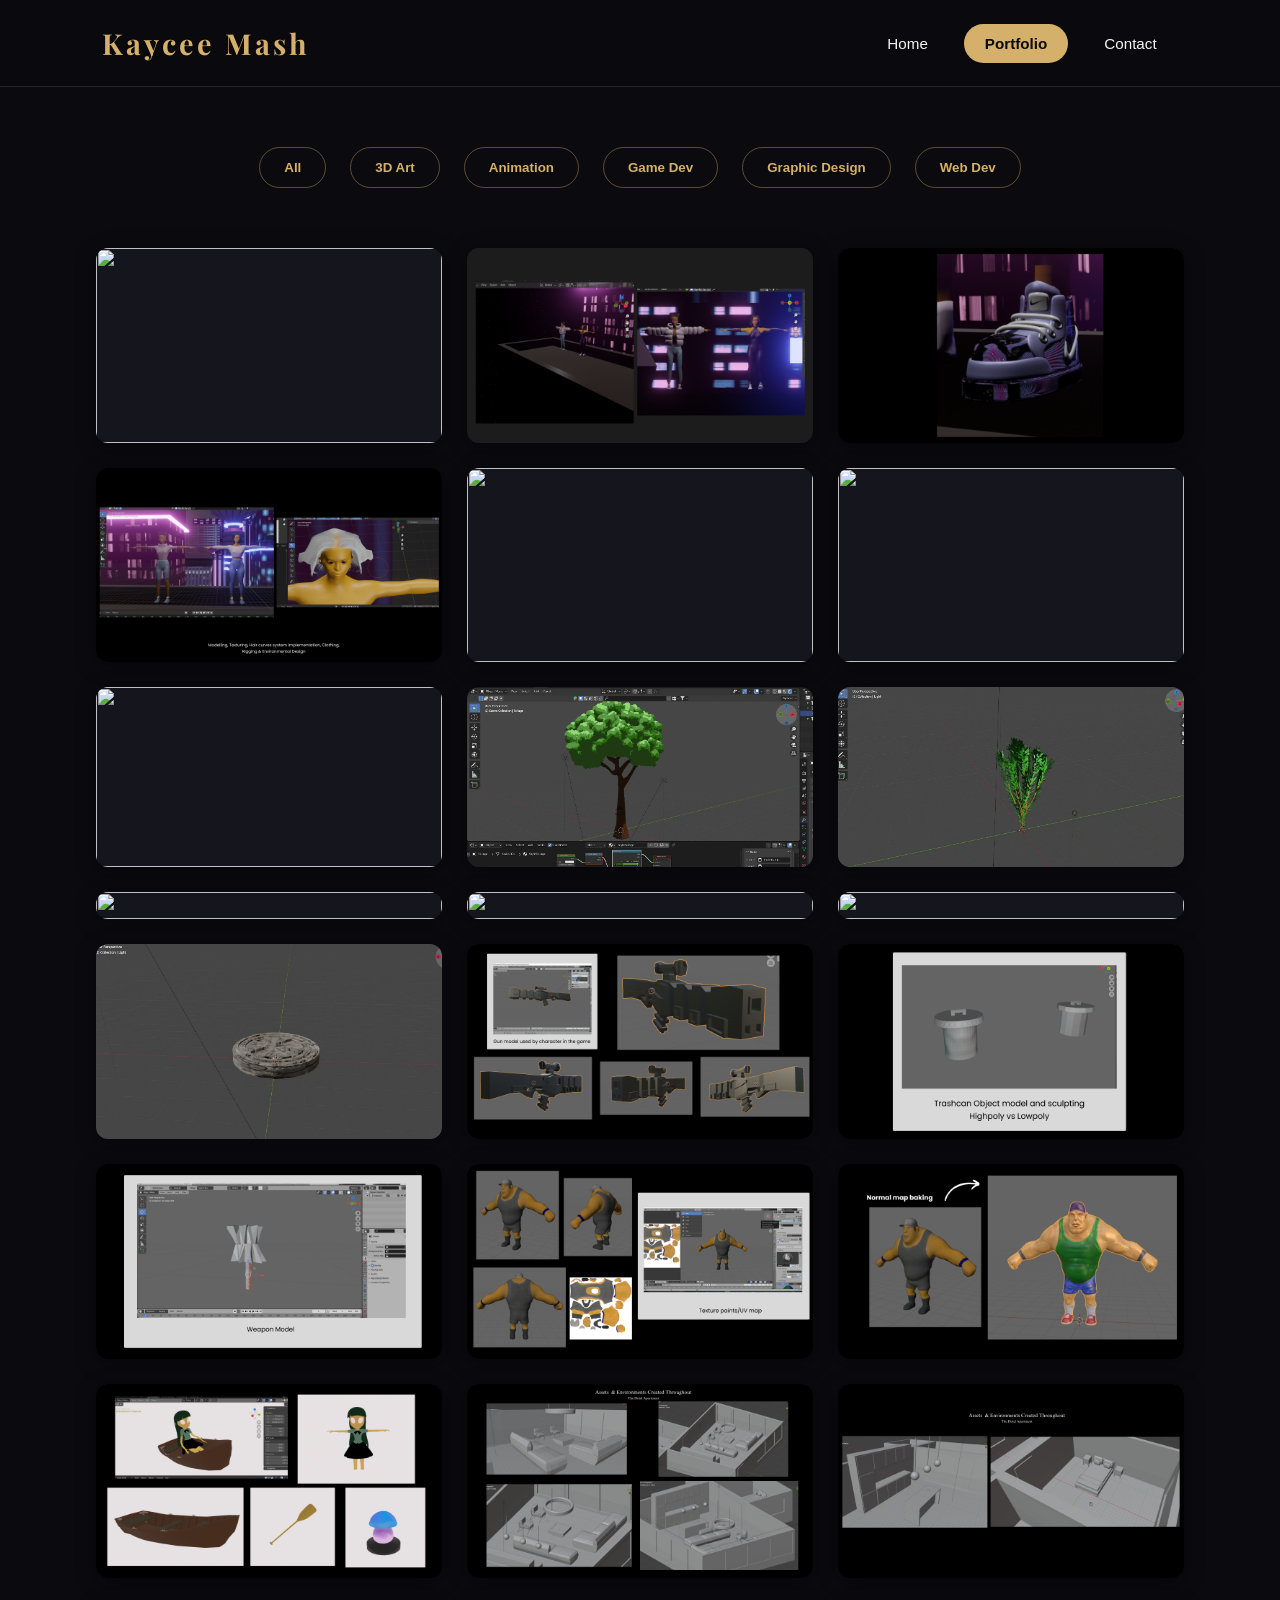
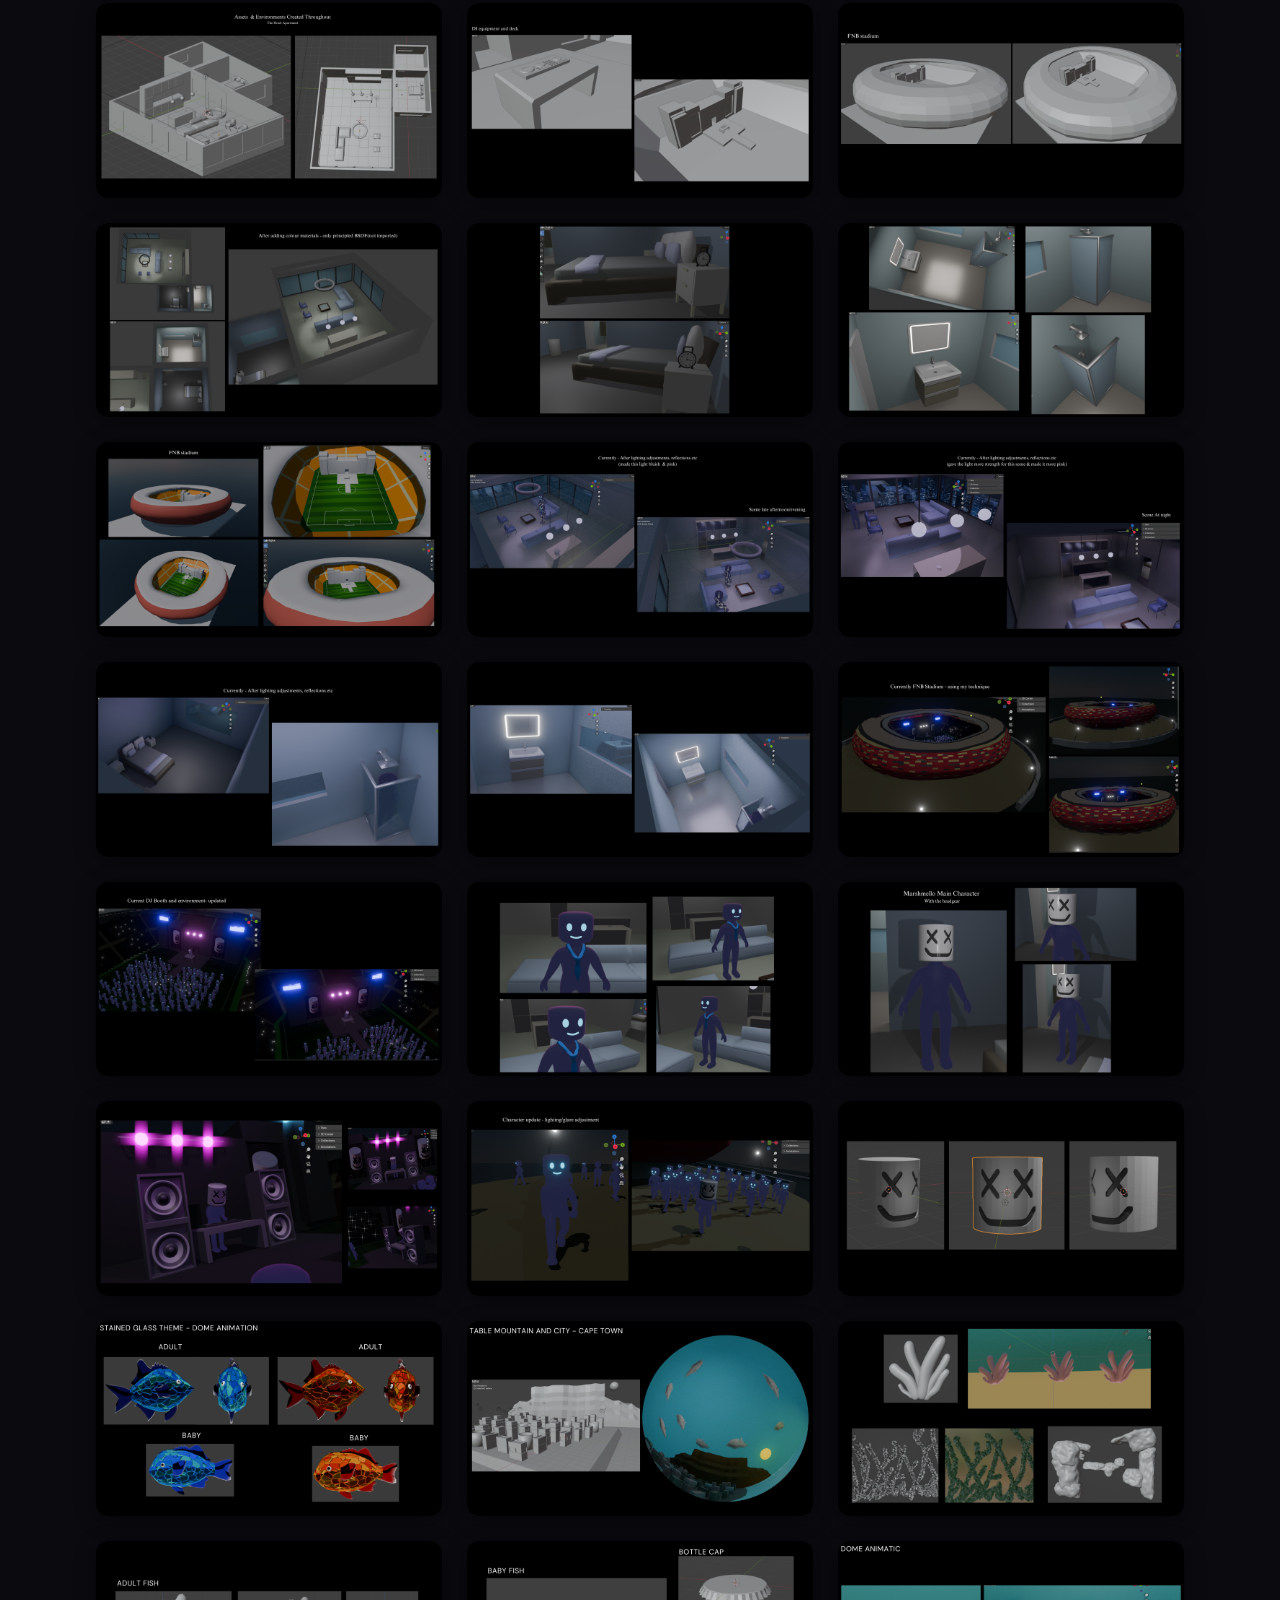
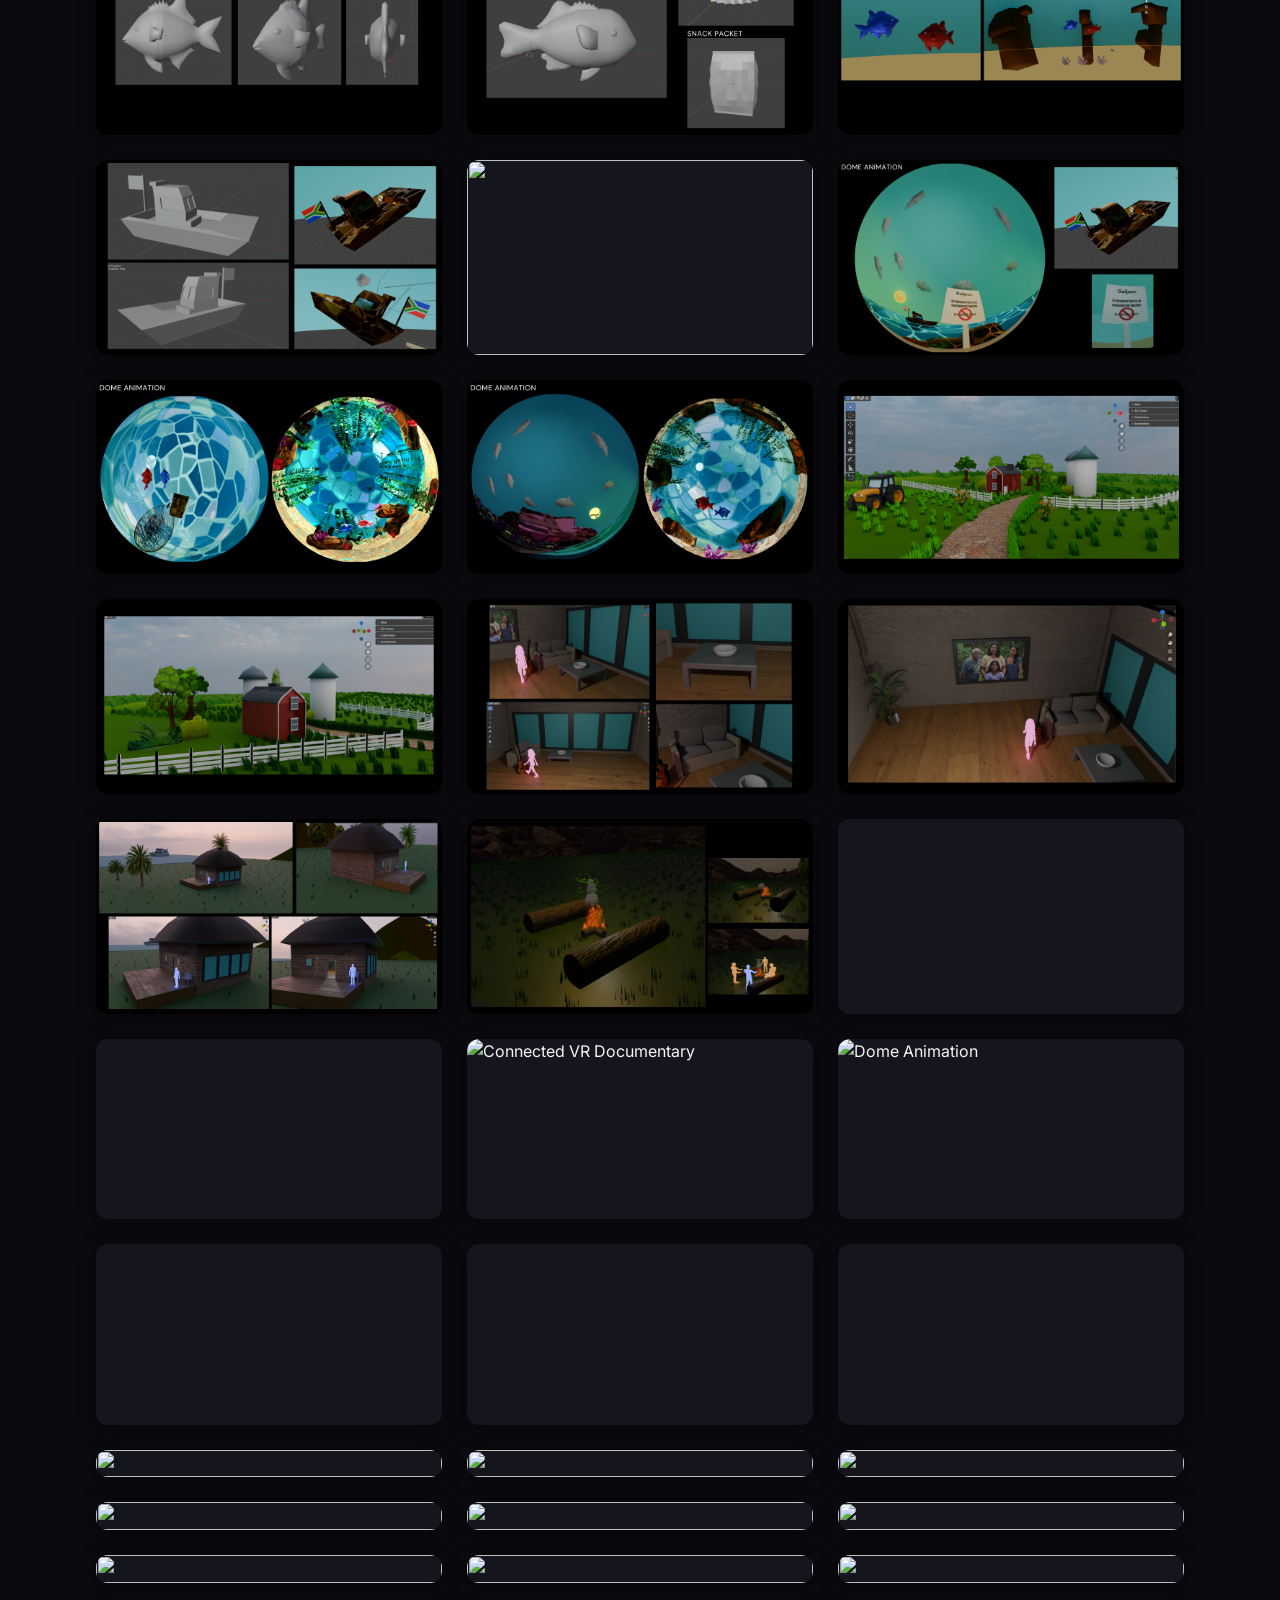
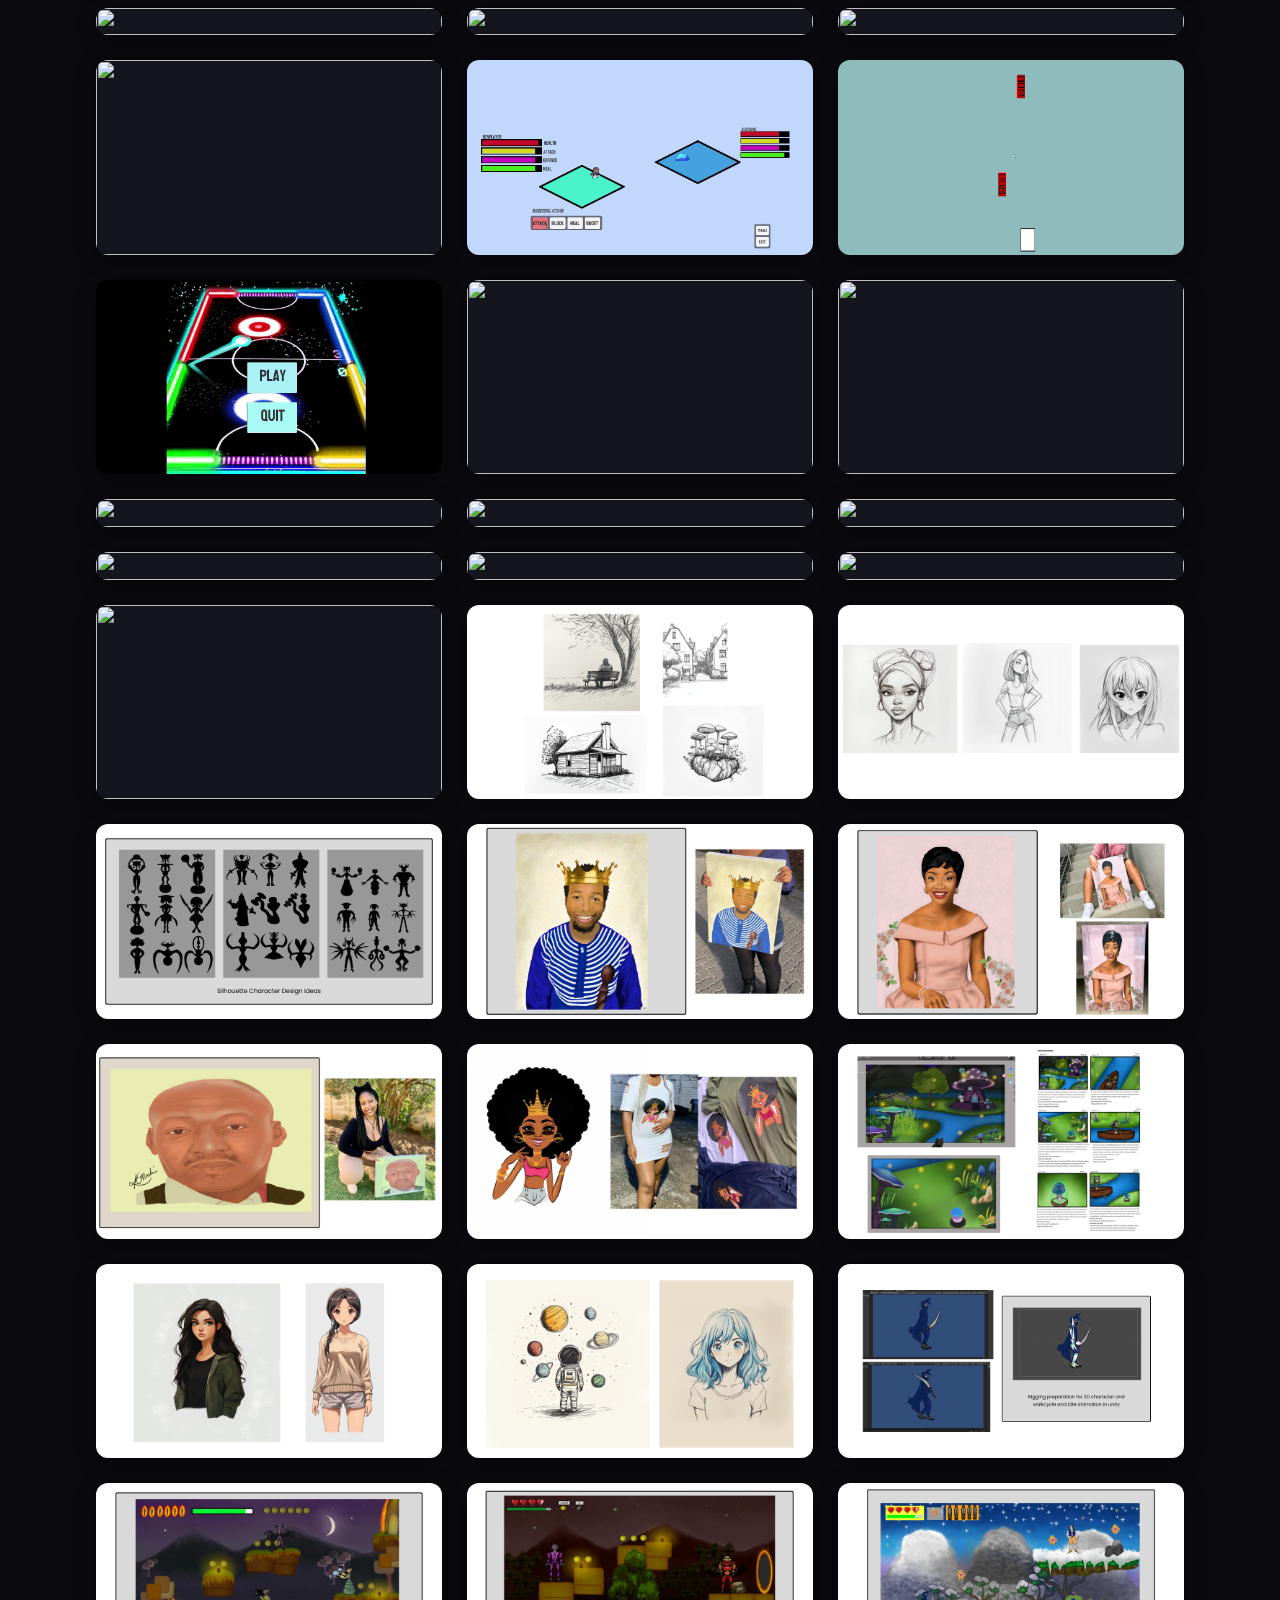
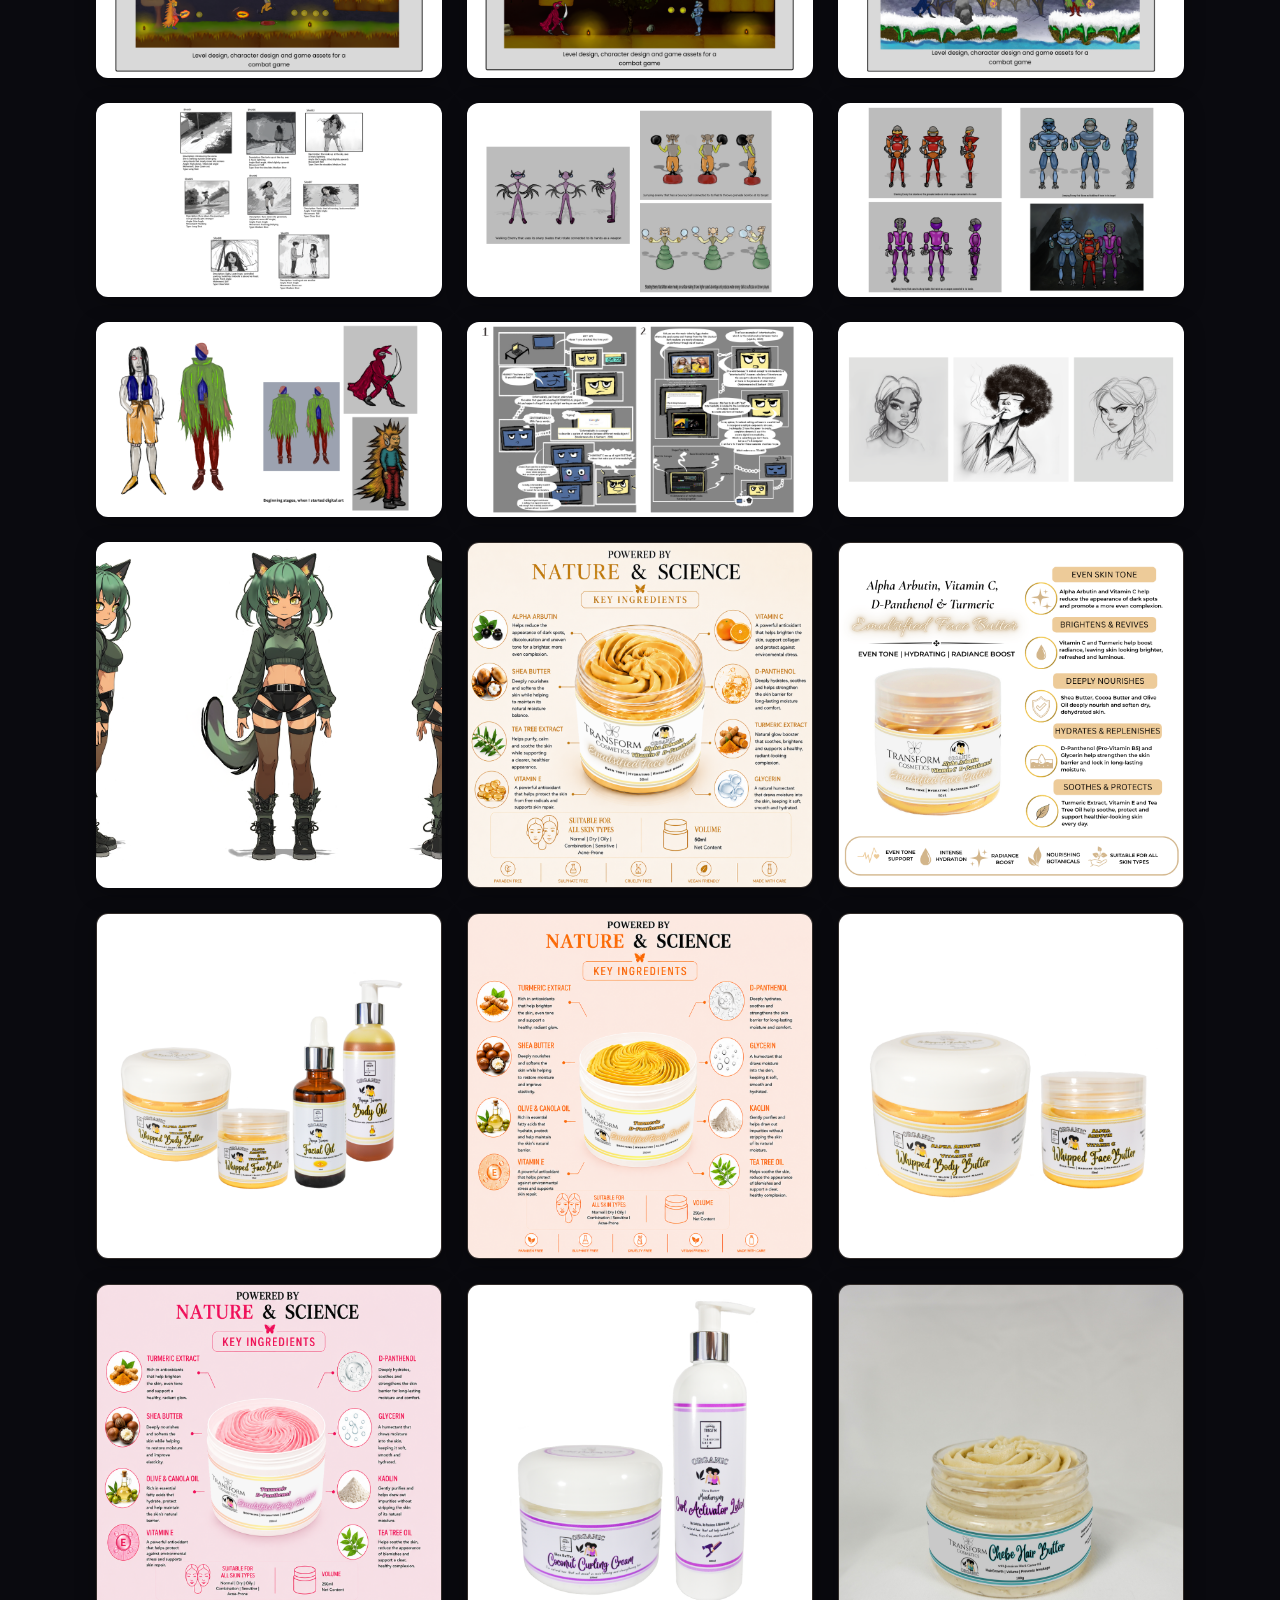
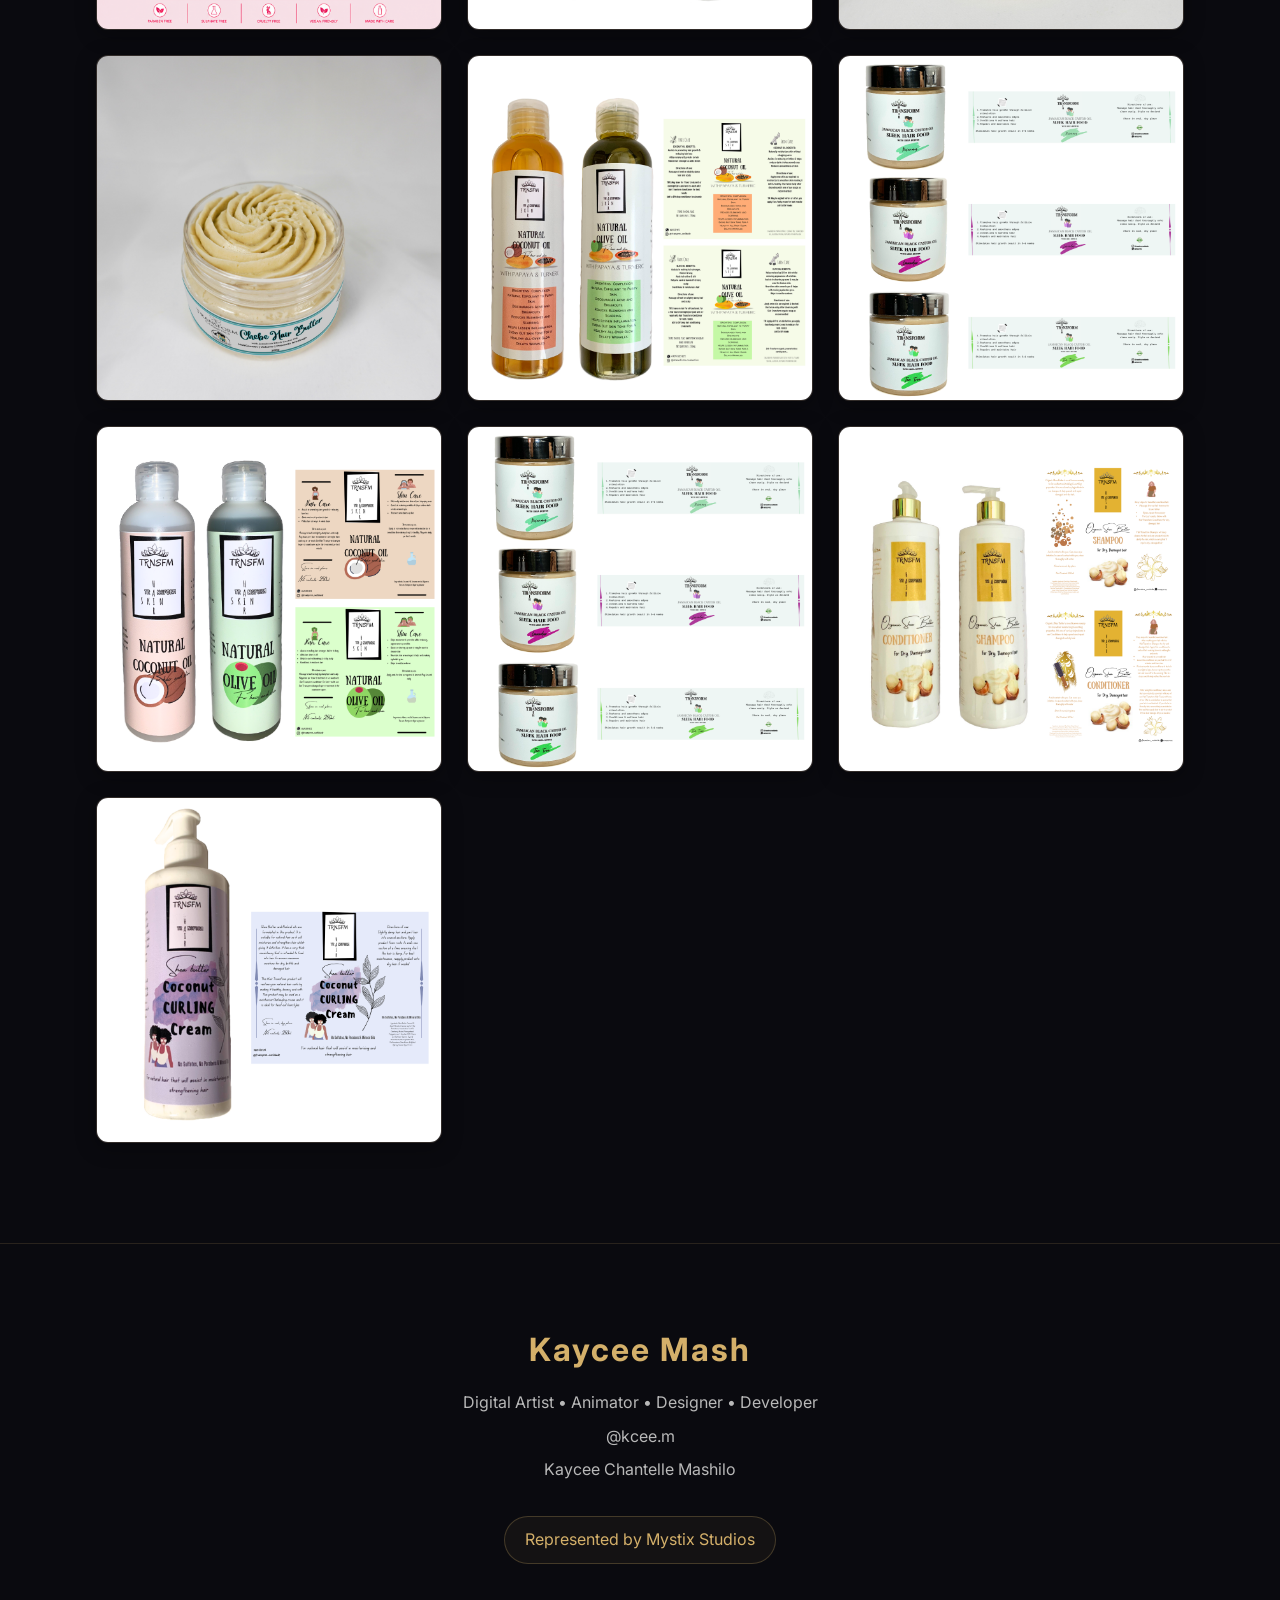
==== commit f03adb65: "Update portfolio.html" ====
--- a/portfolio.html
+++ b/portfolio.html
@@ -26,10 +26,6 @@
     </header>
 
     <main>
-        <section id="portfolio-hero">
-          <h1>My Work</h1>
-          <p>Explore my creative and technical projects across multiple disciplines.</p>
-        </section>
 
        <!-- FILTER BUTTONS -->
        <div id="portfolio-filters">
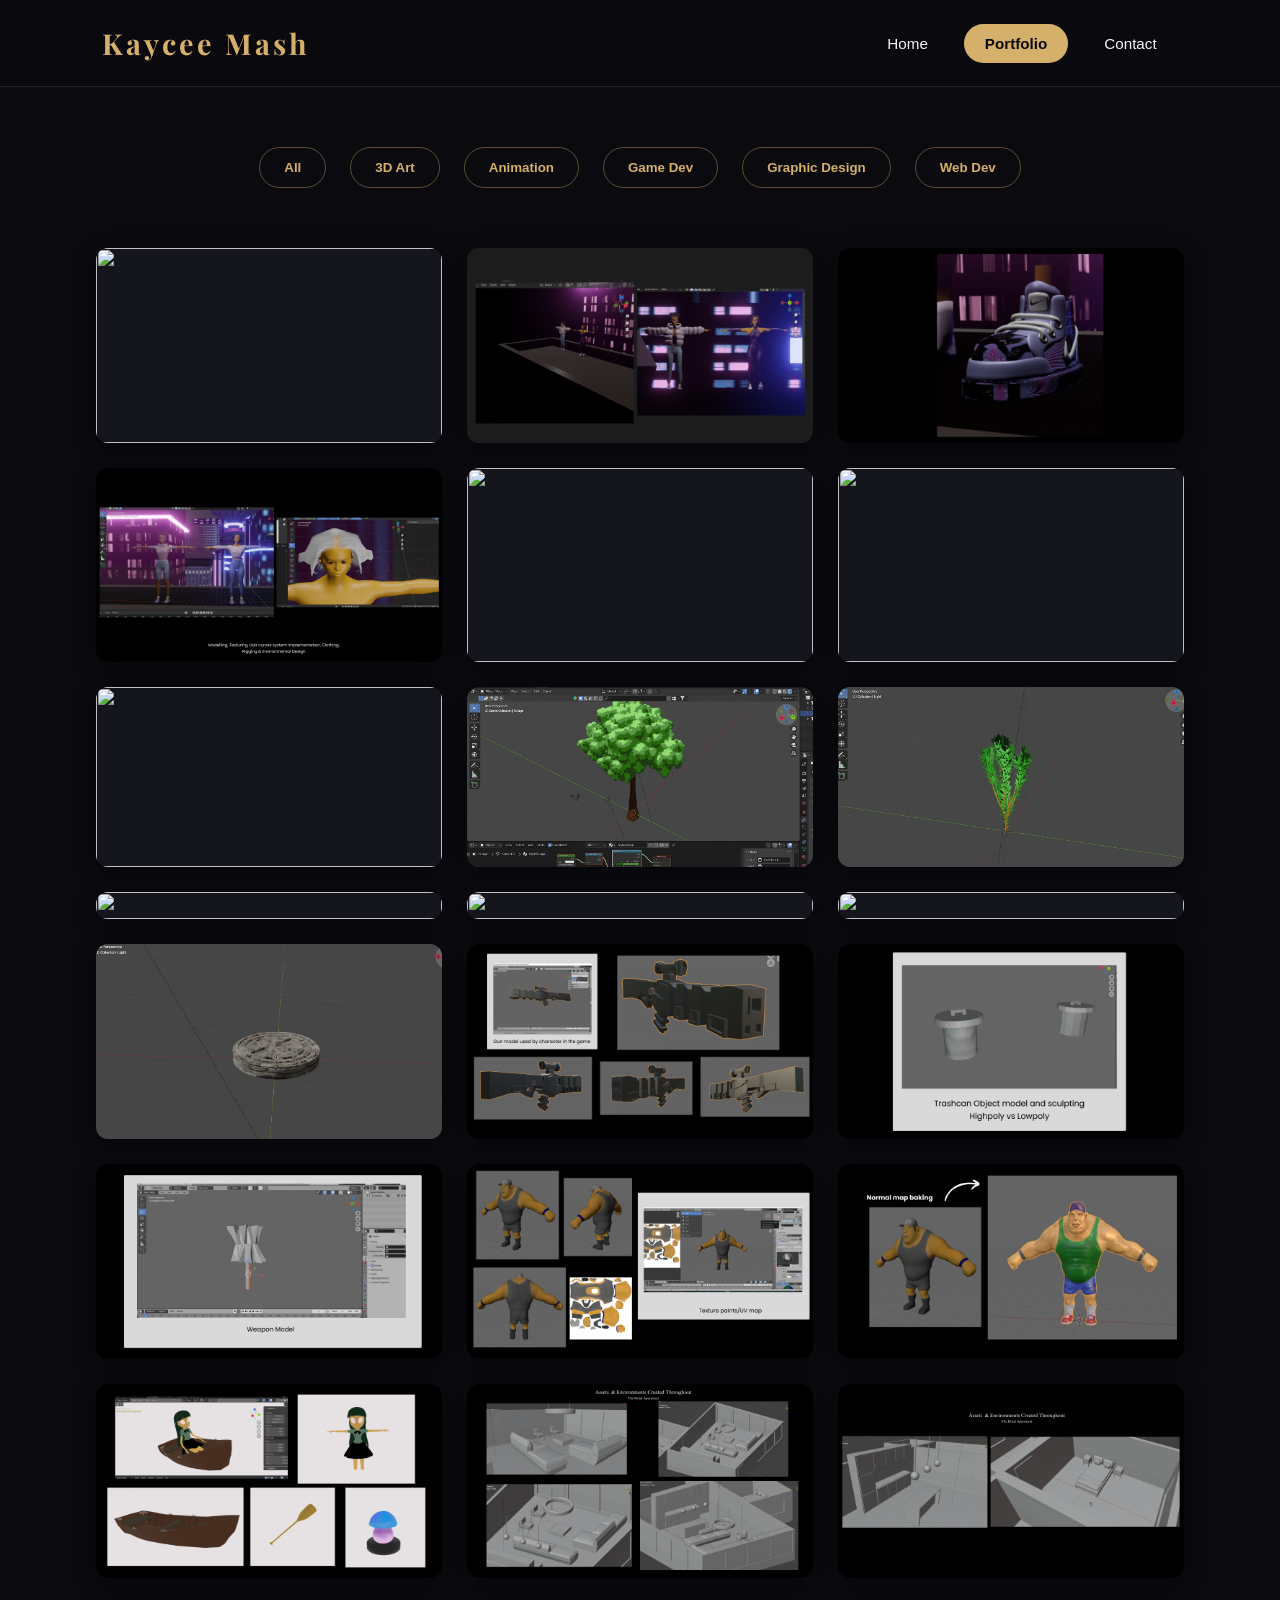
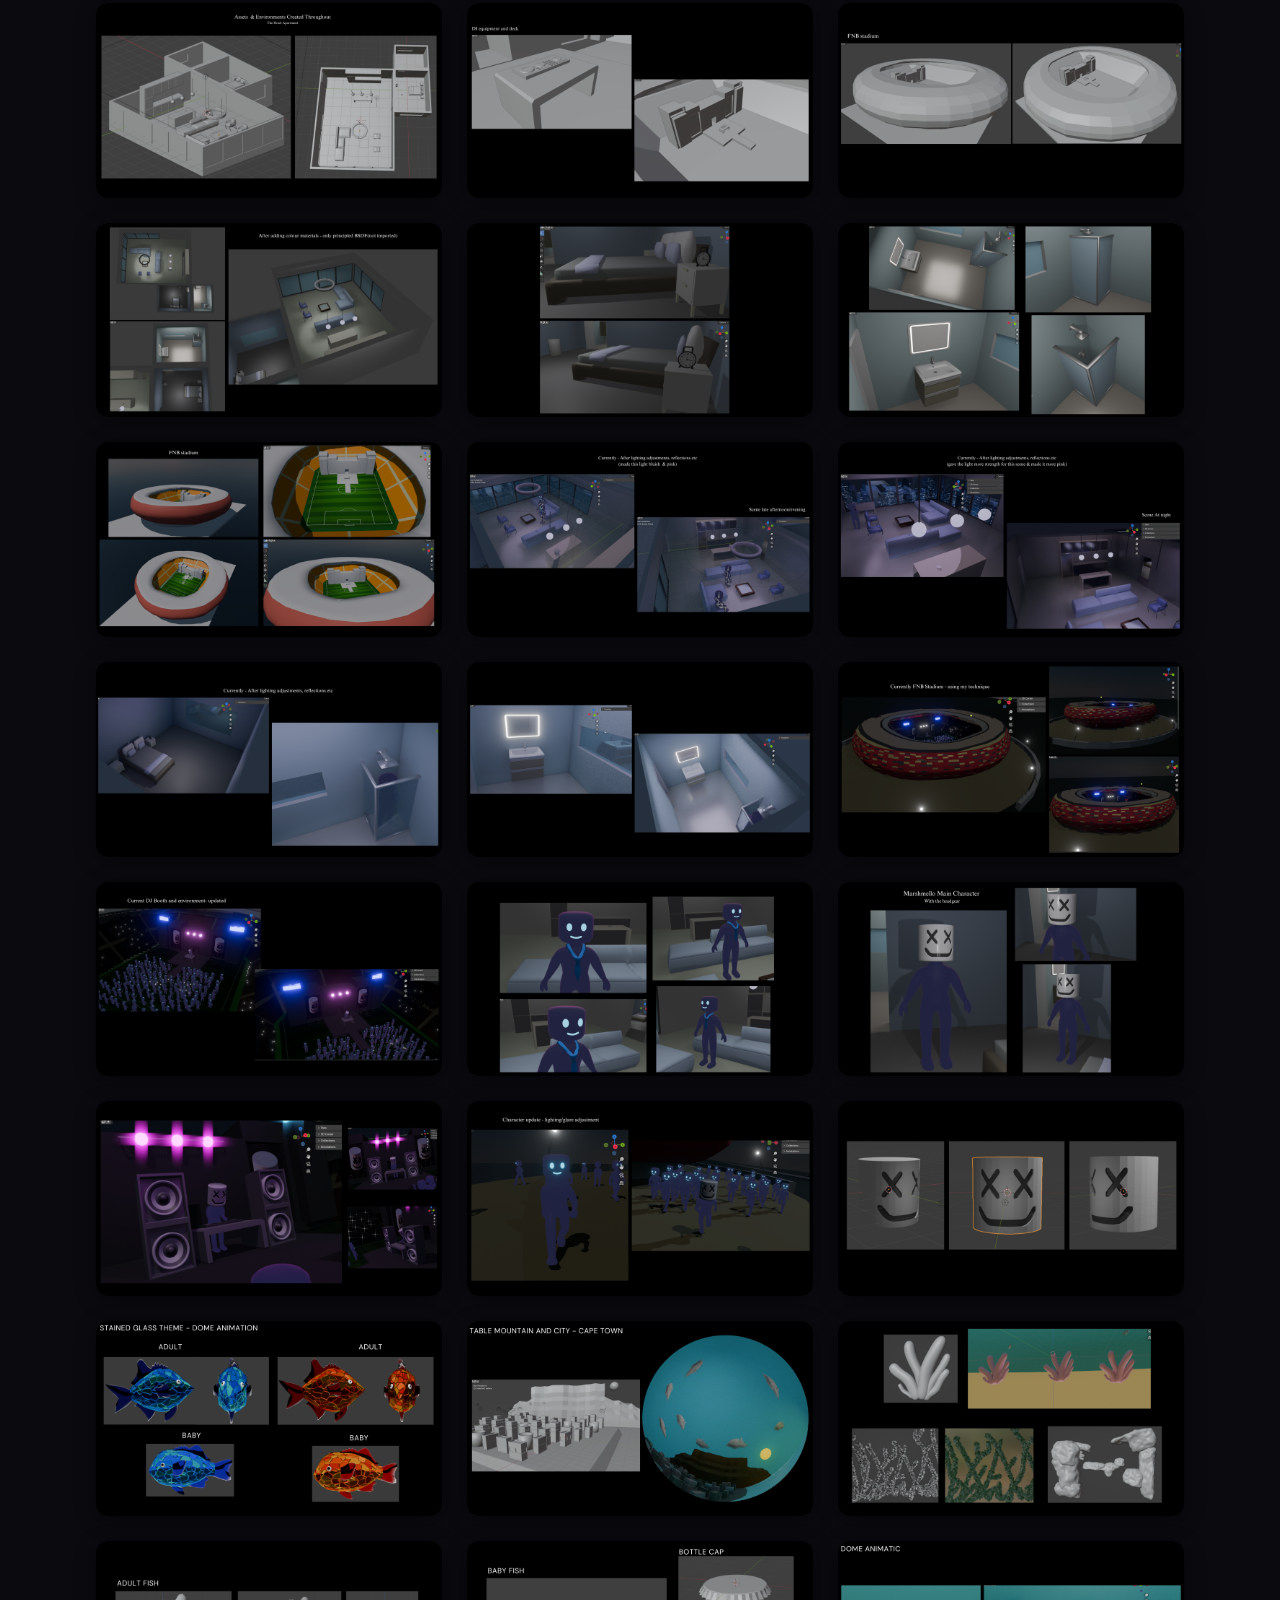
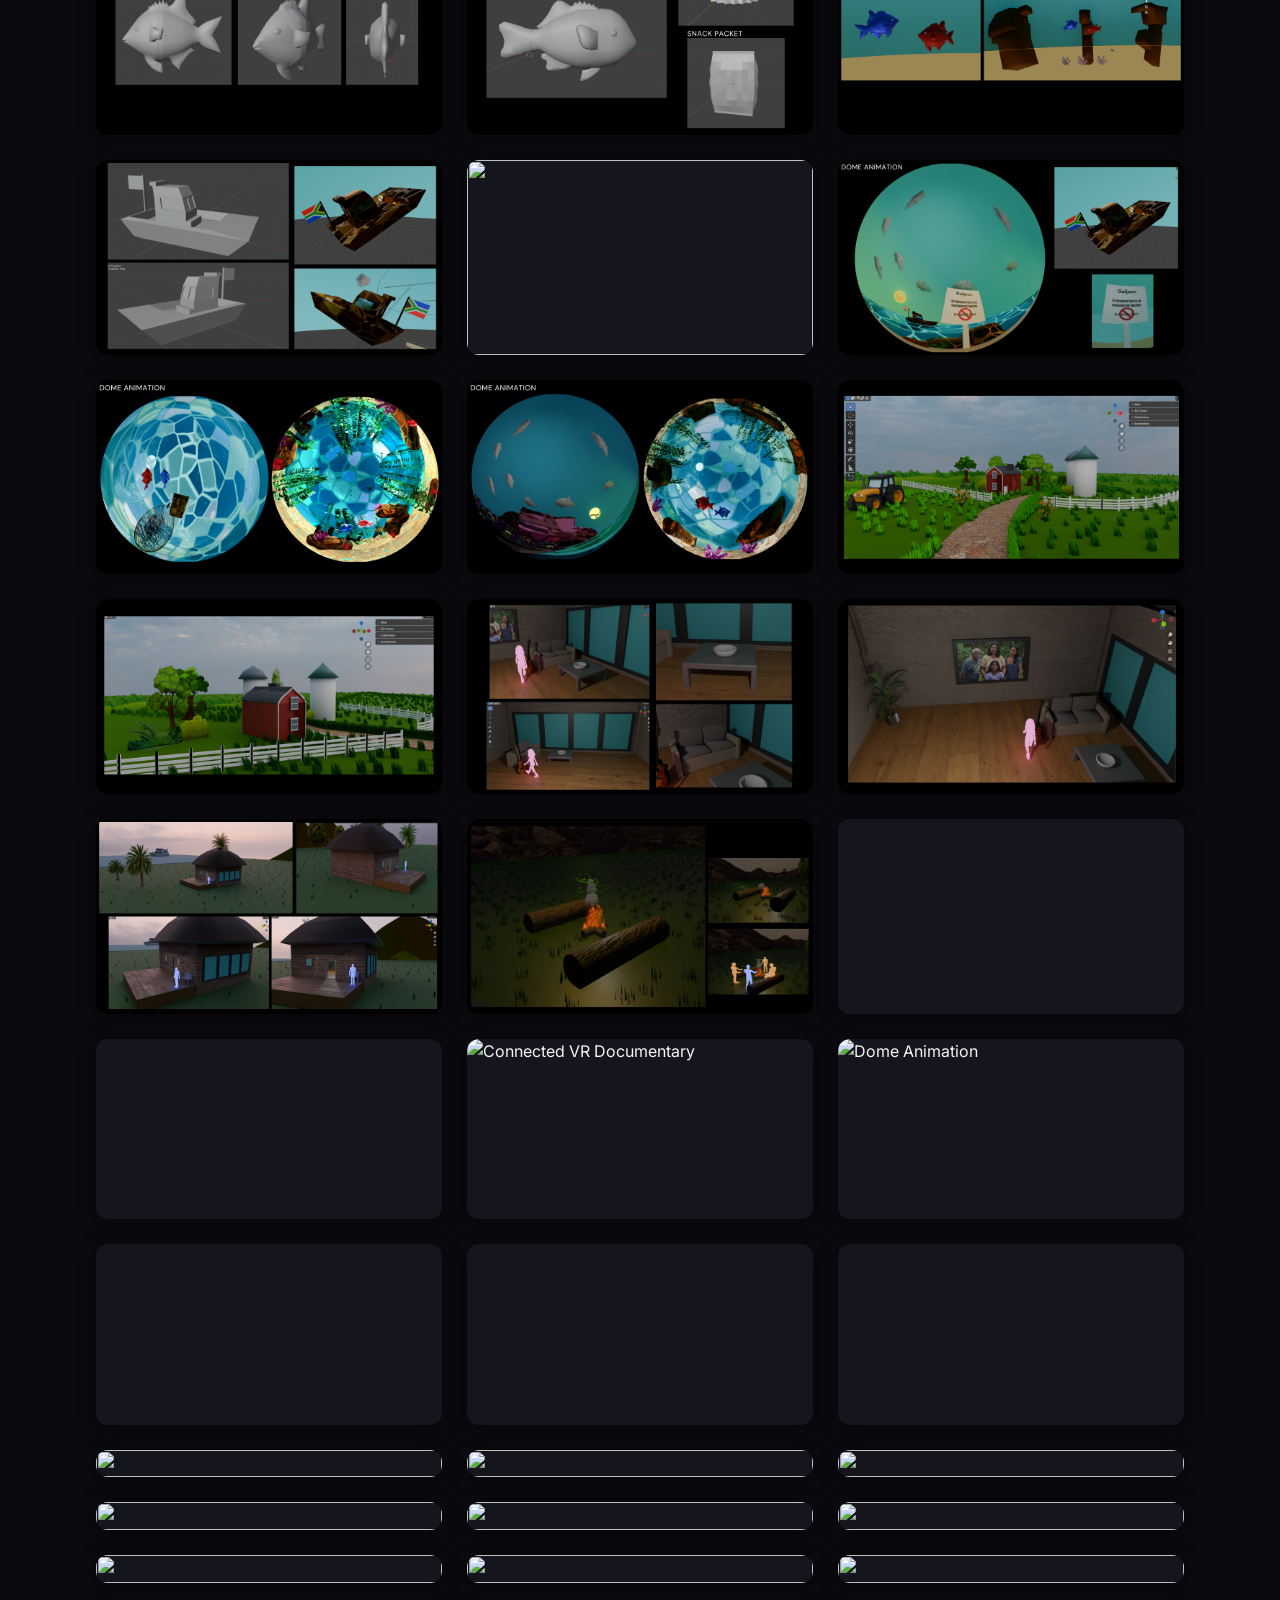
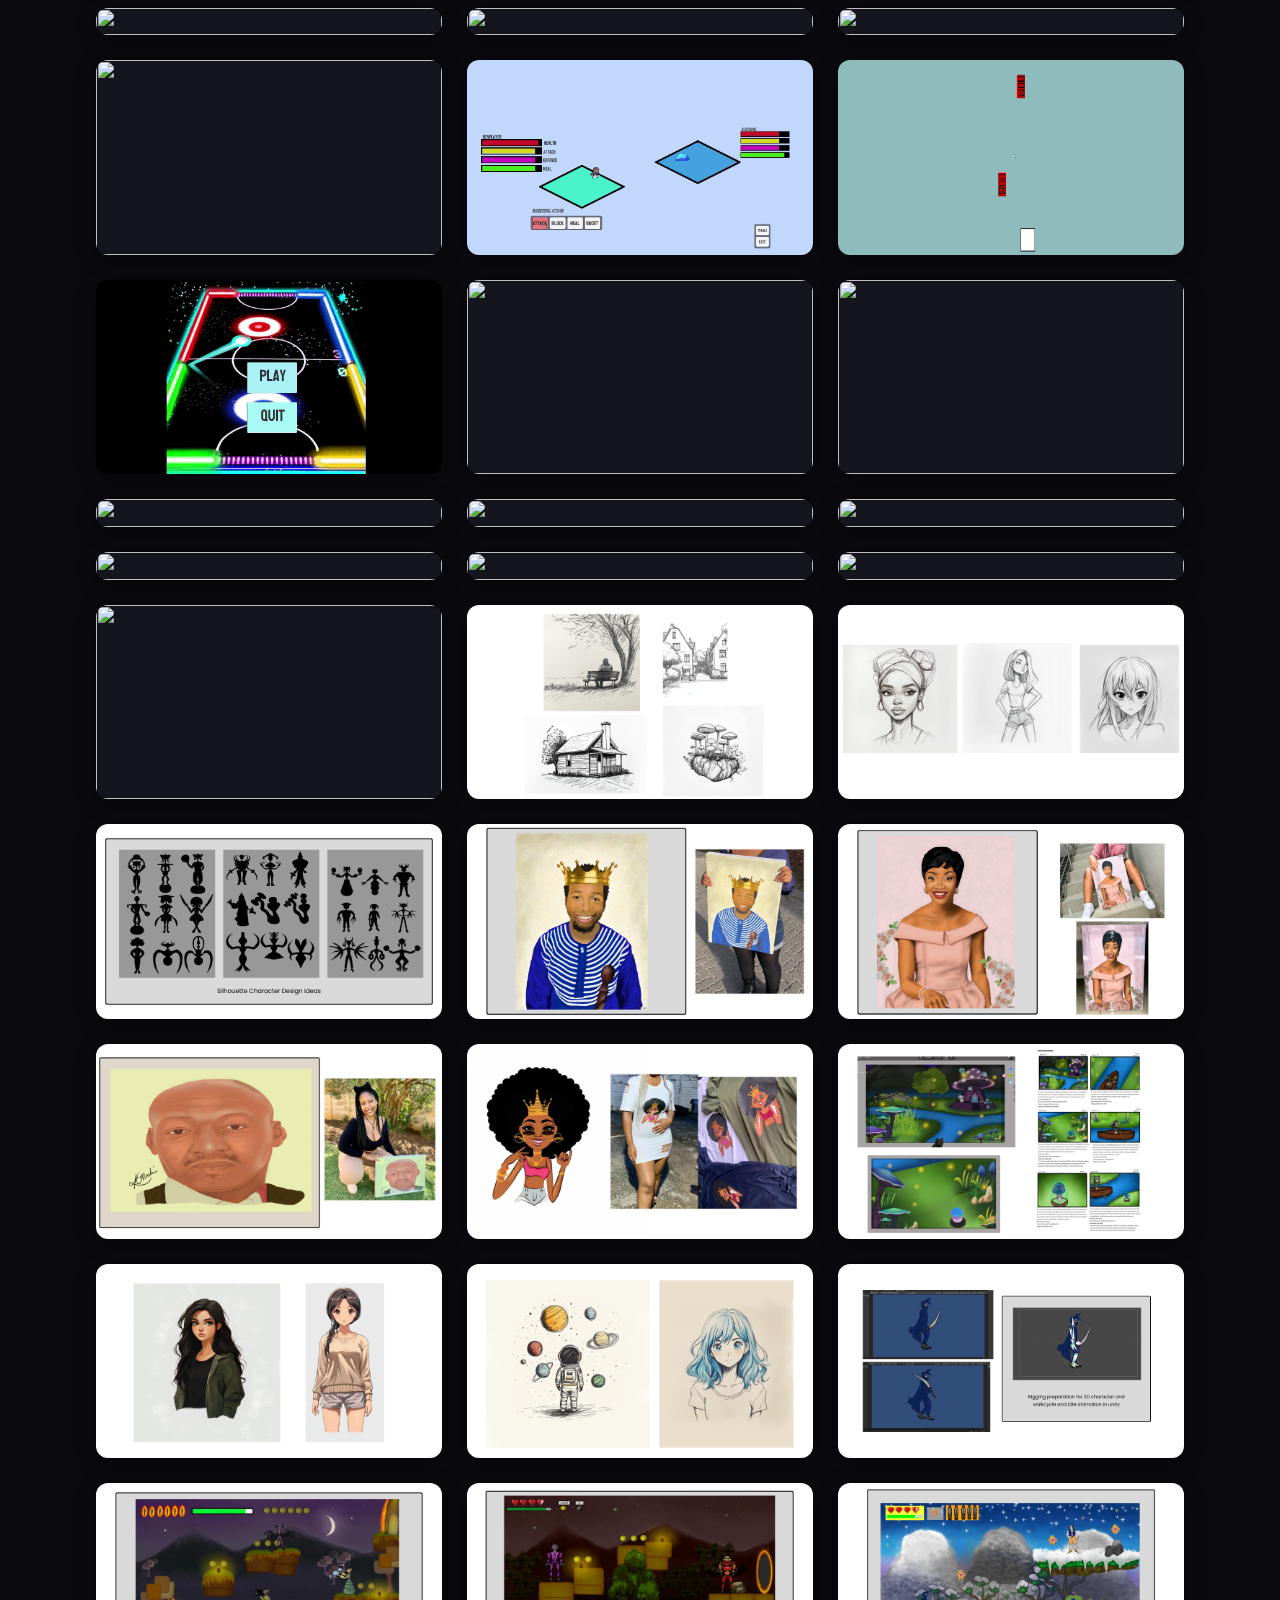
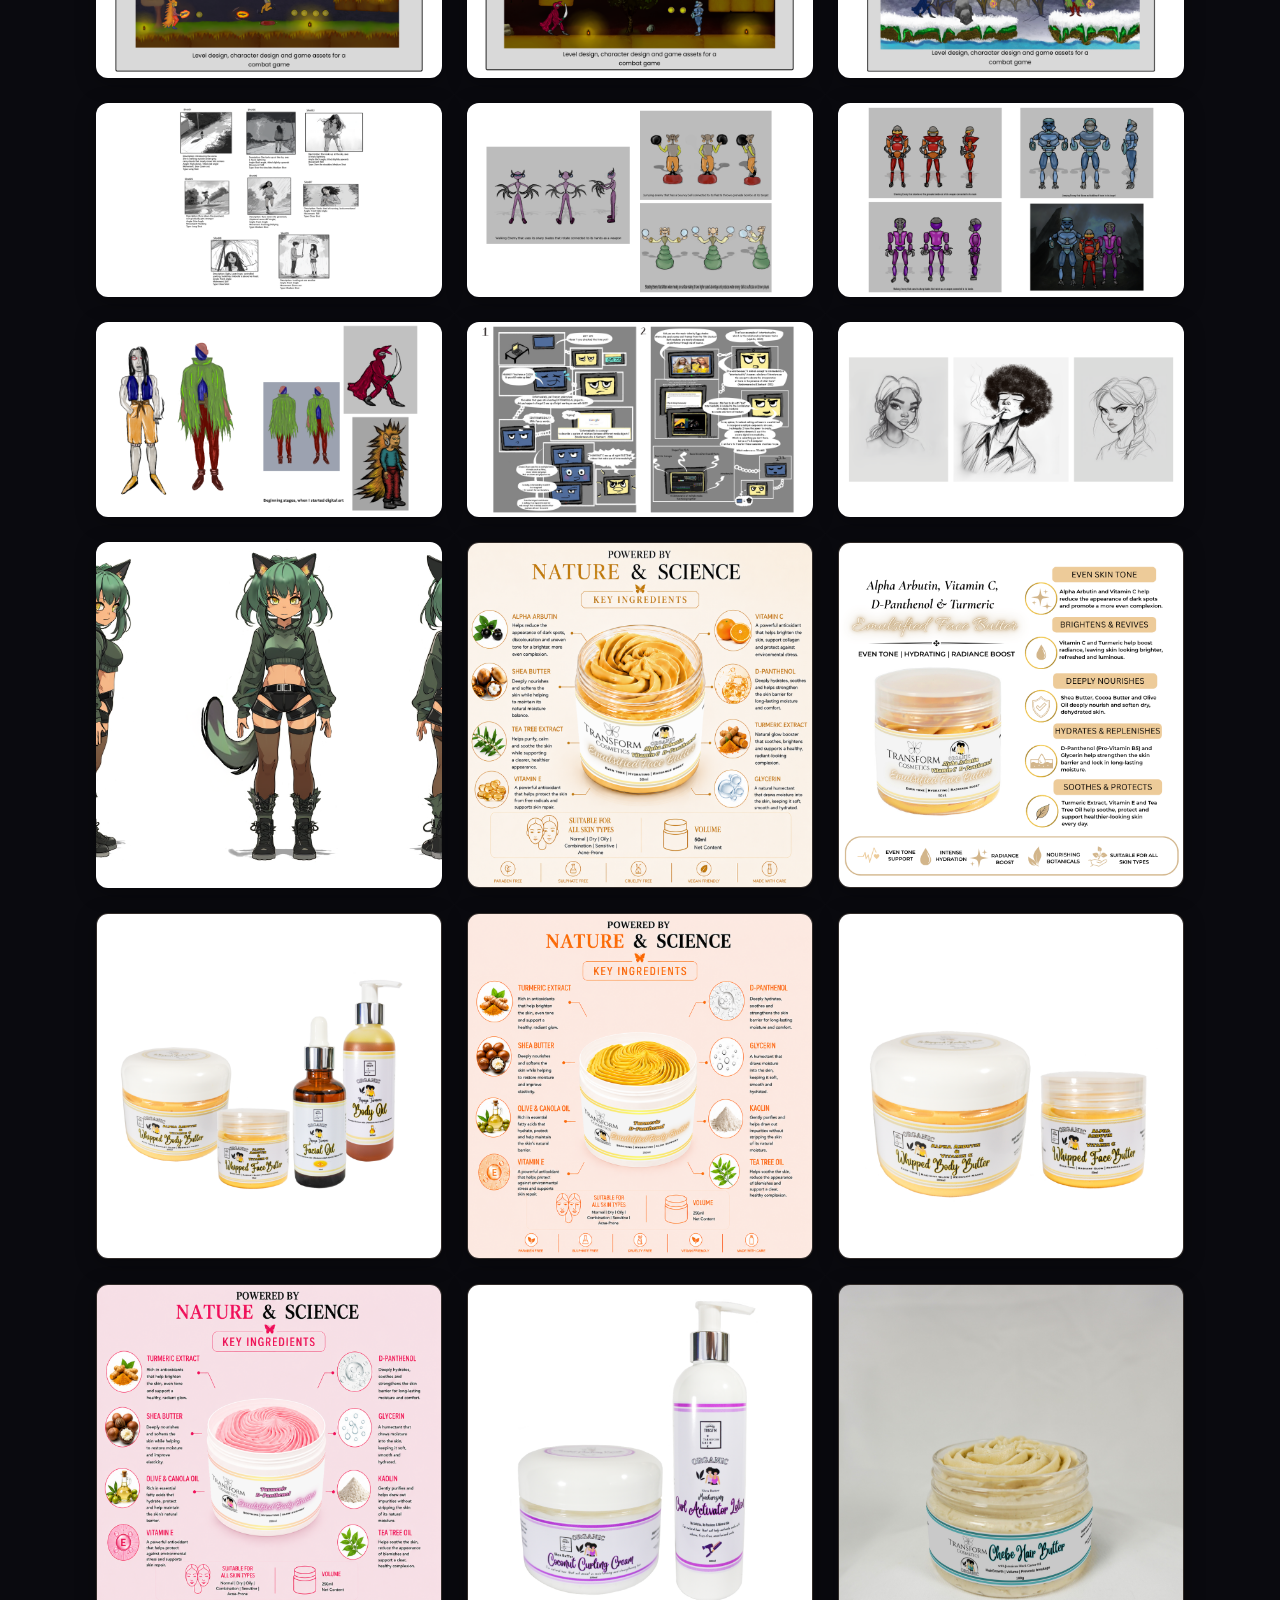
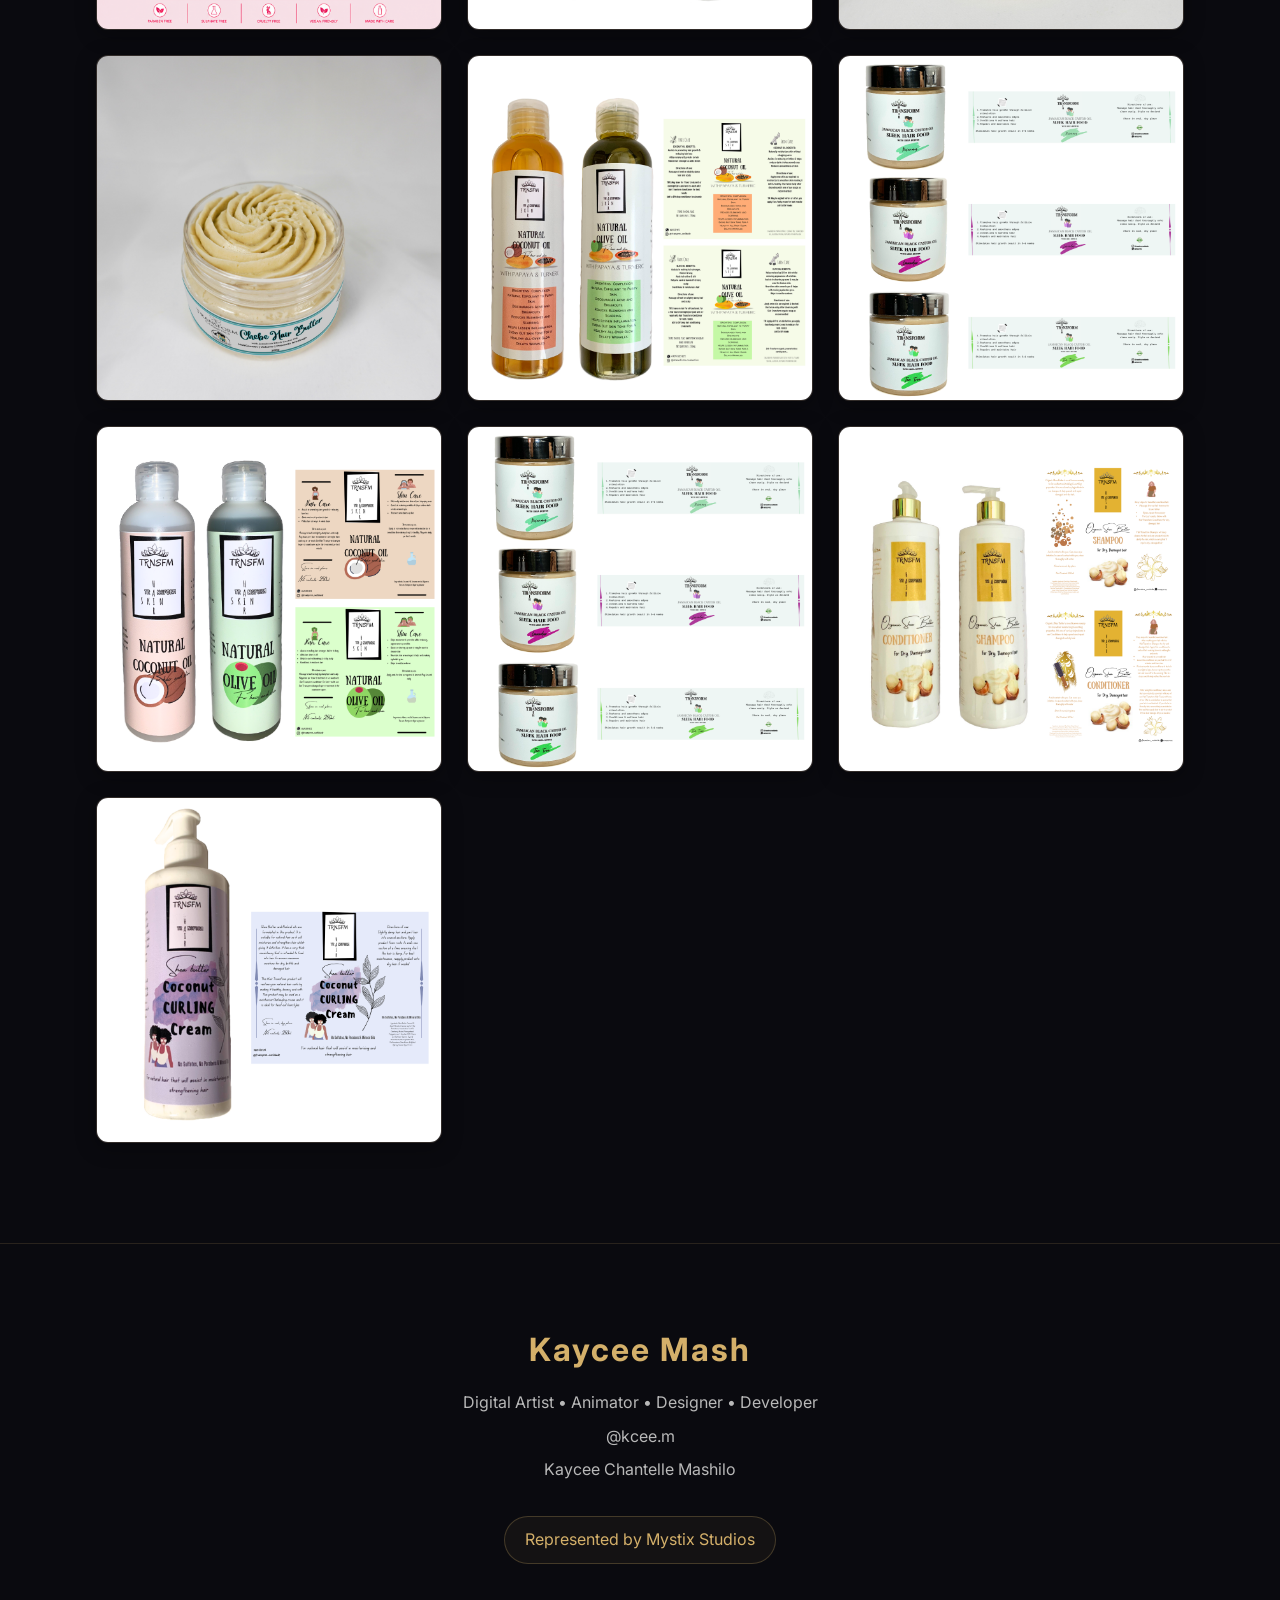
==== commit 8975585e: "Update portfolio.html" ====
--- a/portfolio.html
+++ b/portfolio.html
@@ -661,7 +661,7 @@
               <img src="Games/BombBloopers.gif">
               <div class="portfolio-overlay">
                   <h3>BombBloopers</h3>
-                  <p>Unity • Beginner • Gameplay</p>
+                  <p>Unity • Intermediate • Gameplay</p>
               </div>
            </div>
 
